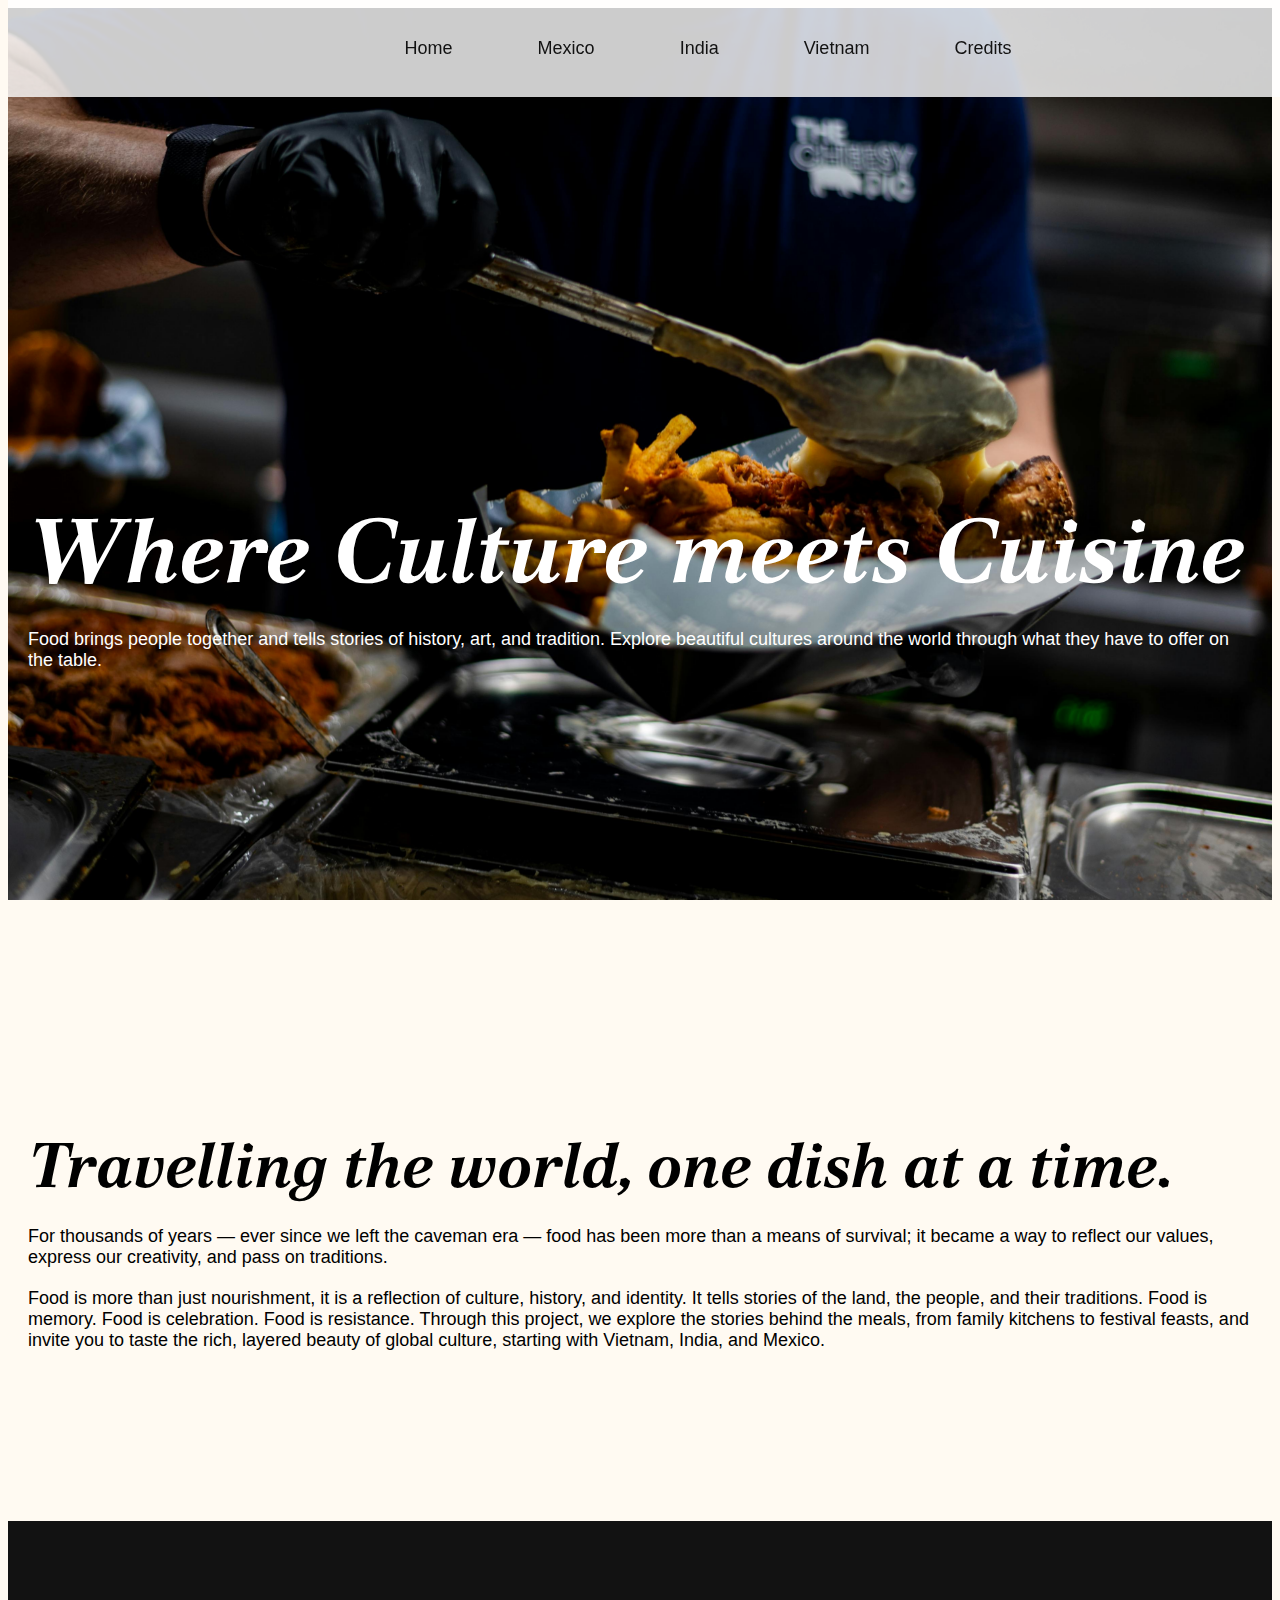
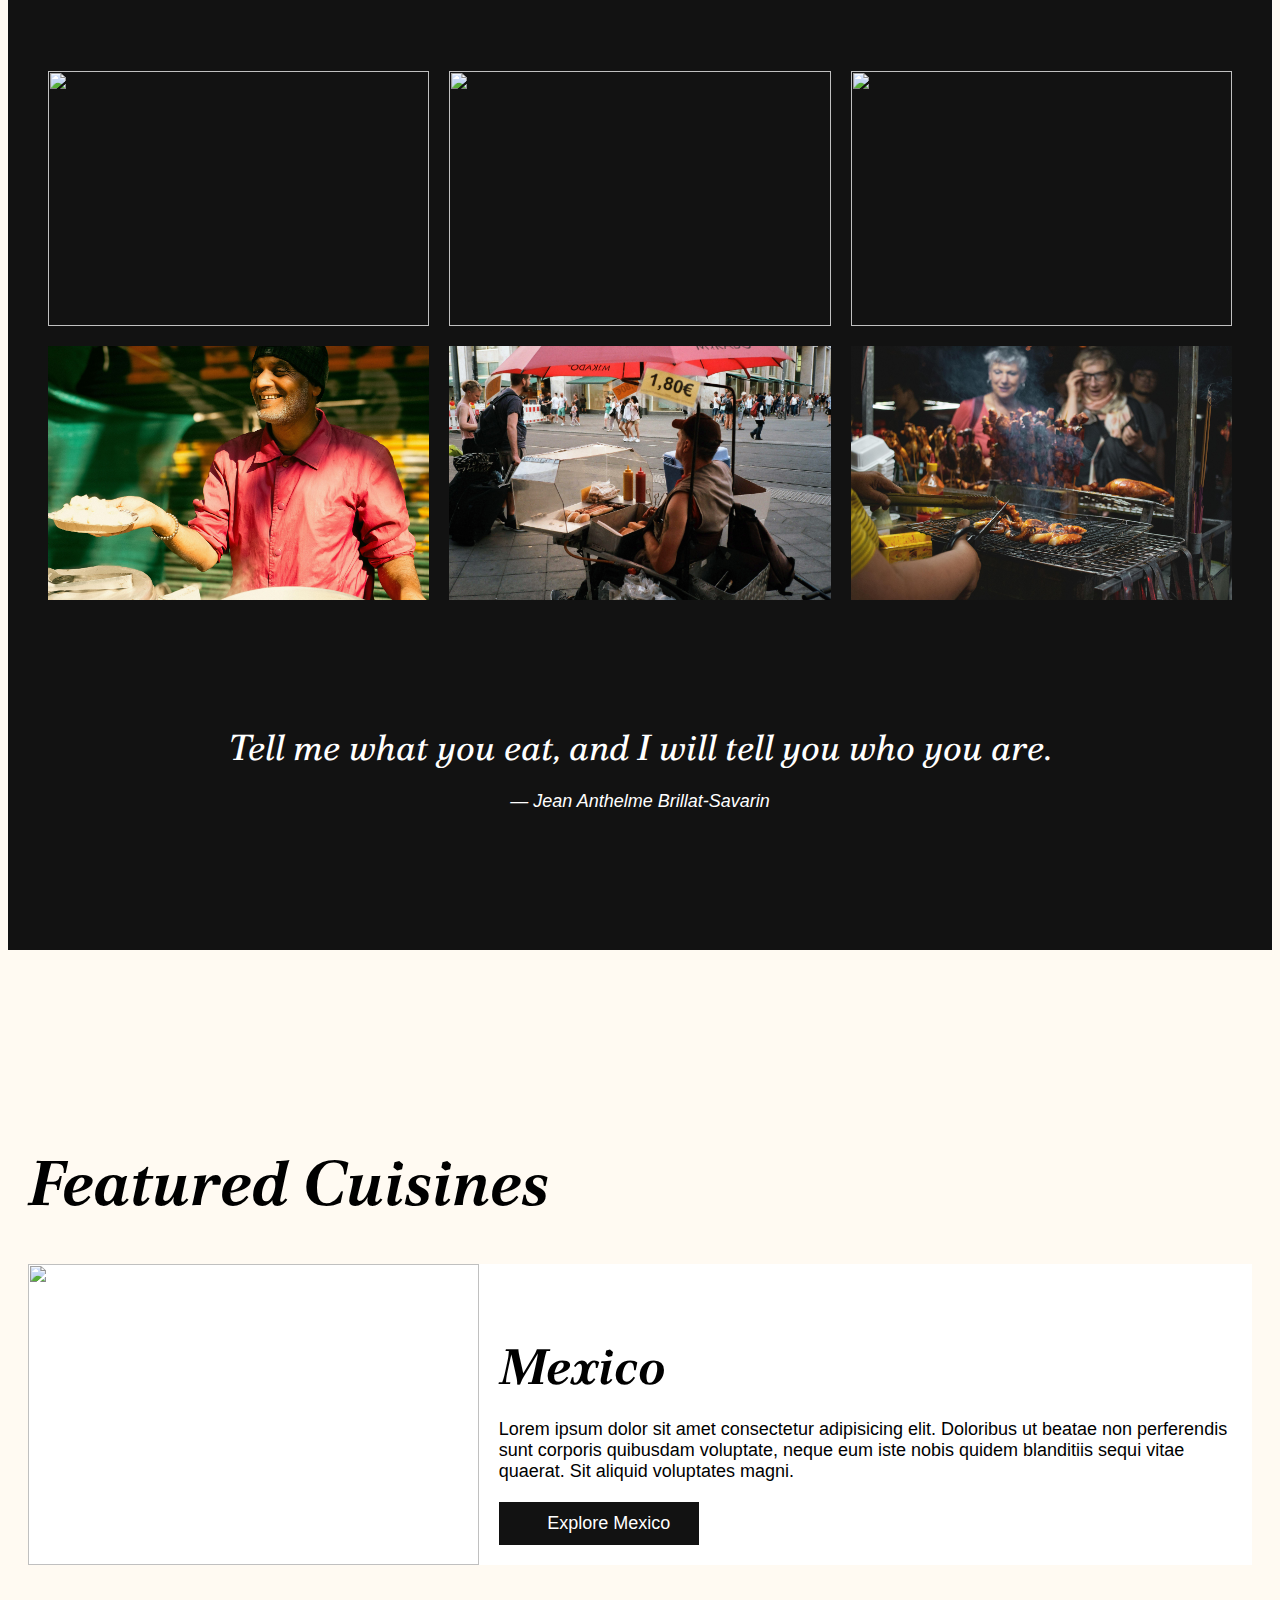
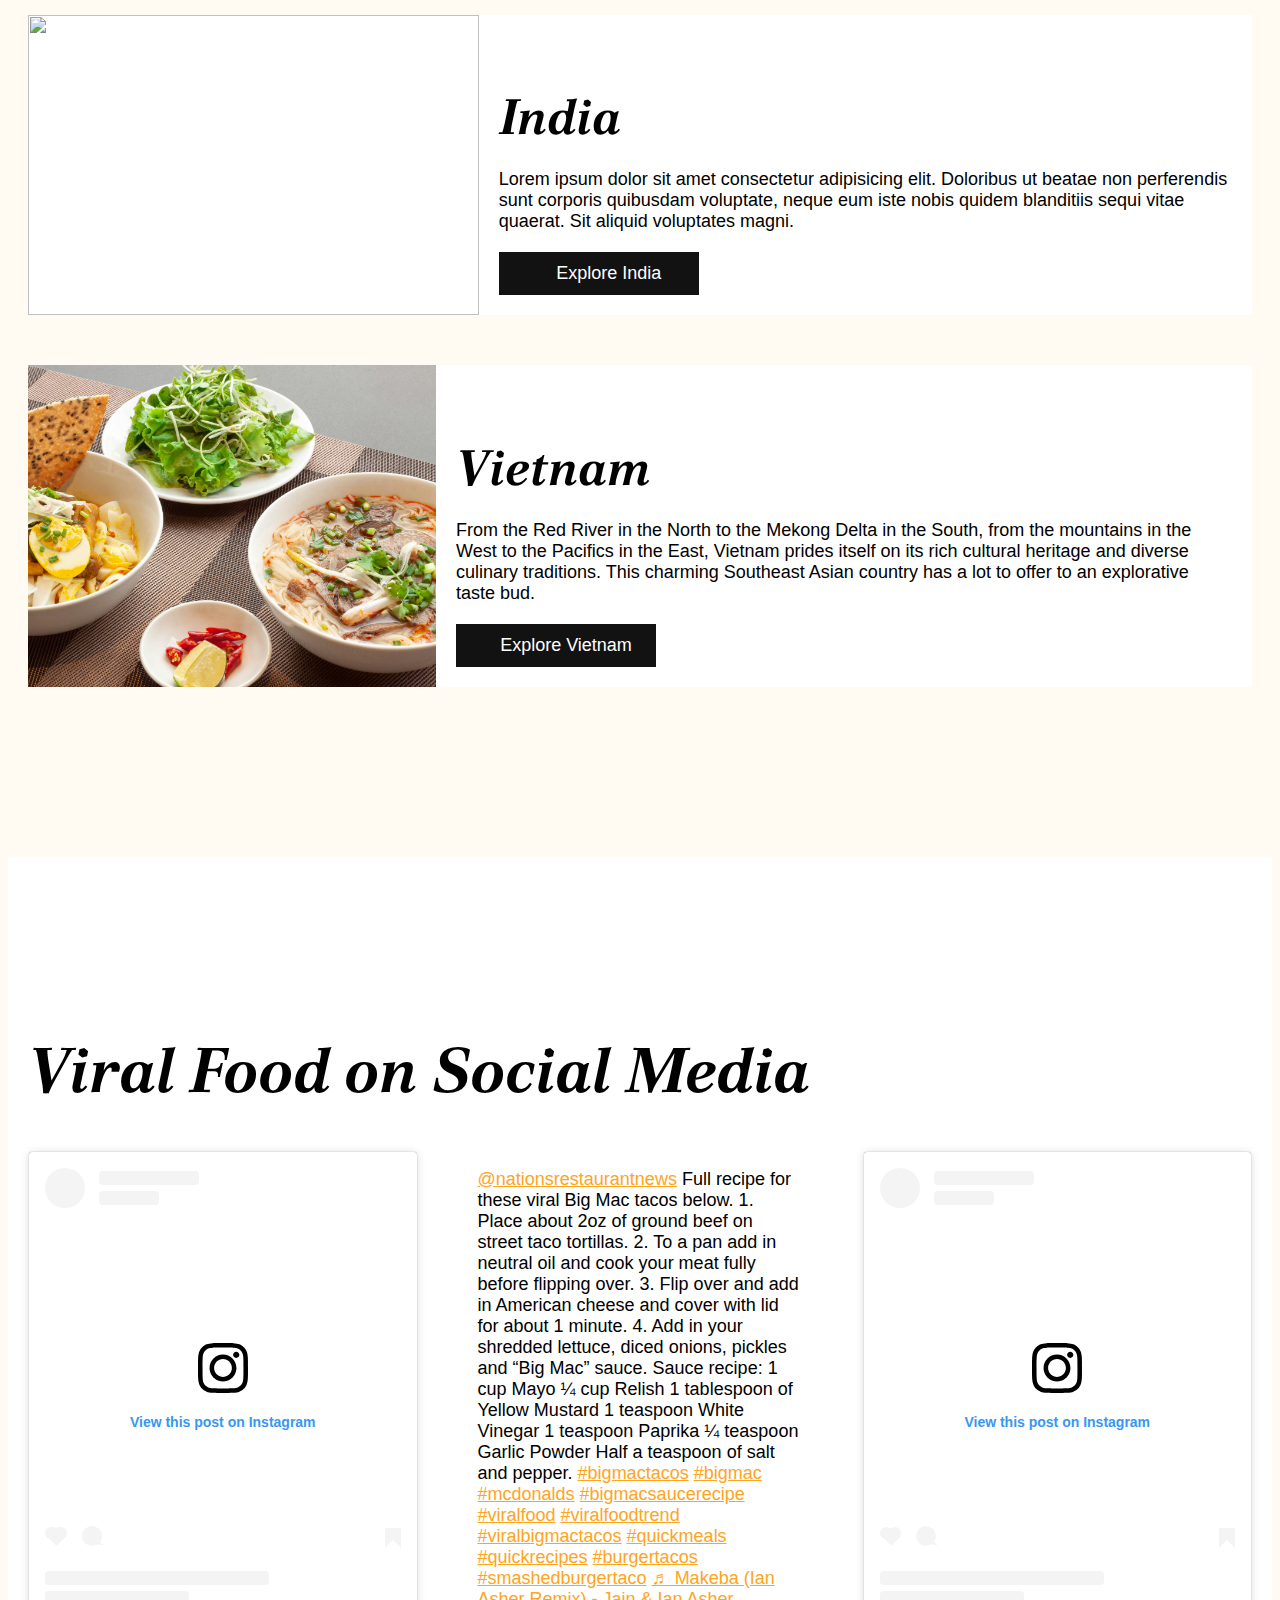
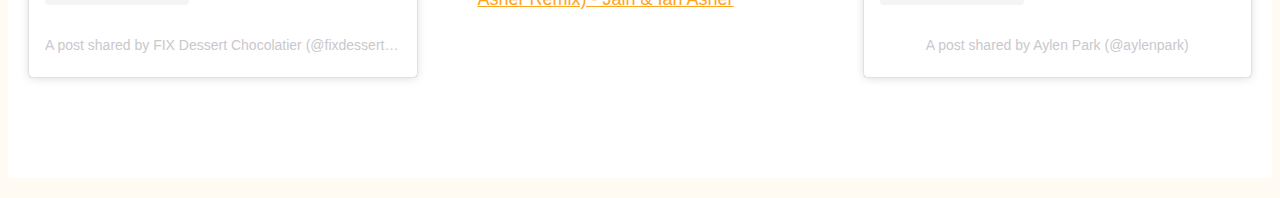
==== index.html @ 1fc1fc98 "Merge branch 'main' of https://github.com/akhoinguyen/IMD1005B-WCMC" ====
<!DOCTYPE html>
<html lang="en-ca">

<head>
    <meta charset="UTF-8">
    <meta name="viewport" content="width=device-width, initial-scale=1.0">

    <link rel="stylesheet" href="./css/reset.css">
    <link rel="stylesheet" href="./css/grid.css">
    <link rel="stylesheet" href="./css/main.css">
    <link rel="stylesheet" href="./css/index.css">

    <link rel="preconnect" href="https://fonts.googleapis.com">
    <link rel="preconnect" href="https://fonts.gstatic.com" crossorigin>
    <link href="https://fonts.googleapis.com/css2?family=Poltawski+Nowy:ital,wght@0,400..700;1,400..700&display=swap"
        rel="stylesheet">

    <link rel="icon" href="./images/favicon.png">
    <title>WCMC</title>
</head>

<body>
    <a href="#main-content" class="skip-link">Skip to Content</a>
    <header>
        <nav>
            <div class="nav-container max-width">
                <ul class="list-group-inline">
                    <li><a href="#">Home</a></li>
                    <li><a href="./articles/mexico.html">Mexico</a></li>
                    <li><a href="./articles/india.html">India</a></li>
                    <li><a href="./articles/vietnam.html">Vietnam</a></li>
                    <li><a href="./credits.html">Credits</a></li>
                    <!-- Make sure to go to ./articles folder first-->
                </ul>
            </div>
        </nav>

        <div class="hero-banner">
            <div class="hero-content max-width pad-lr-20 pad-tb-100 white">
                <h1>Where Culture meets Cuisine</h1>
                <p>Food brings people together and tells stories of history, art, and tradition. Explore beautiful
                    cultures around the world through what they have to offer on the table. </p>
            </div>
        </div>
    </header>

    <main id="main-content">
        <section class="max-width marg-b-50 pad-tb-100 pad-lr-20">
            <h2>Travelling the world, one dish at a time.</h2>
            <p>For thousands of years — ever since we left the caveman era — food has been more than a means of
                survival; it became a way to reflect our values, express our creativity, and pass on traditions.</p>
            <p>Food is more than just nourishment, it is a reflection of culture, history, and identity. It tells
                stories of the land, the people, and their traditions. Food is memory. Food is celebration. Food is
                resistance. Through this project, we explore the stories behind the meals, from family kitchens to
                festival feasts, and invite you to taste the rich, layered beauty of global culture, starting with
                Vietnam, India, and Mexico. </p>
        </section>

        <section class="bg-black white pad-tb-100 pad-lr-20">

            <div class="grid grid-3 grid-gap-20 pad-tb-50 max-width pad-lr-20">
                <img src="./images/home-intro-1.jpg" alt="">
                <img src="./images/home-intro-2.jpg" alt="">
                <img src="./images/home-intro-3.jpg" alt="">
                <img src="./images/home-intro-4.jpg" alt="">
                <img src="./images/home-intro-5.jpg" alt="">
                <img src="./images/home-intro-6.jpg" alt="">
            </div>
            <blockquote class="text-center pad-tb-20">
                <p class="serif italic">Tell me what you eat, and I will tell you who you are.</p>
                <cite>&mdash; Jean Anthelme Brillat-Savarin</cite>
            </blockquote>
        </section>

        <section class="pad-tb-100 pad-lr-20">
            <h2 class="max-width pad-tb-20">Featured Cuisines</h2>
            <!-- Grid within a grid - a big outer grid for card container and a smaller 2/3rd grid for the card content -->
            <div class="max-width grid"> <!-- Big grid -->

                <div class="bg-white marg-b-50 grid grid-content-center grid-1-2-3rd">
                    <!-- Smaller 2/3rd grid for image + text -->
                    <img src="./images/mexico/mexico-north.png" alt="">
                    <div class="pad-20">
                        <h3>Mexico</h3>
                        <p>Lorem ipsum dolor sit amet consectetur adipisicing elit. Doloribus ut beatae non perferendis
                            sunt corporis quibusdam voluptate, neque eum iste nobis quidem blanditiis sequi vitae
                            quaerat. Sit aliquid voluptates magni.</p>

                        <button><a href="./articles/mexico.html">Explore Mexico</a></button>
                    </div>
                </div>

                <div class="bg-white marg-b-50 grid grid-content-center grid-1-2-3rd">
                    <img src="./images/india-chilly.jpg" alt="">
                    <div class="pad-20">
                        <h3>India</h3>
                        <p>Lorem ipsum dolor sit amet consectetur adipisicing elit. Doloribus ut beatae non perferendis
                            sunt corporis quibusdam voluptate, neque eum iste nobis quidem blanditiis sequi vitae
                            quaerat. Sit aliquid voluptates magni.</p>

                        <button><a href="./articles/india.html">Explore India</a></button>
                    </div>
                </div>

                <div class="bg-white marg-b-50 grid grid-content-center grid-1-2-3rd">
                    <img src="./images/home-card-vn.jpg" alt="">
                    <div class="pad-20">
                        <h3>Vietnam</h3>
                        <p>From the Red River in the North to the Mekong Delta in the South, from the mountains in the
                            West to the Pacifics in the East, Vietnam prides itself on its rich cultural heritage and
                            diverse culinary traditions. This charming Southeast Asian country has a lot to offer to an
                            explorative taste bud. </p>

                        <button><a href="./articles/vietnam.html">Explore Vietnam</a></button>
                    </div>
                </div>

            </div>

        </section>

        <section class="img-gallery pad-tb-100 pad-lr-20 bg-white">
            <div class="max-width">
                <h2 class="pad-tb-20">Viral Food on Social Media</h2>
                <div class="grid grid-3 grid-gap-20">
                    <blockquote class="instagram-media"
                        data-instgrm-permalink="https://www.instagram.com/p/DHsjnf3Mq7b/?utm_source=ig_embed&amp;utm_campaign=loading"
                        data-instgrm-version="14"
                        style=" background:#FFF; border:0; border-radius:3px; box-shadow:0 0 1px 0 rgba(0,0,0,0.5),0 1px 10px 0 rgba(0,0,0,0.15); margin: 1px; max-width:540px; min-width:326px; padding:0; width:99.375%; width:-webkit-calc(100% - 2px); width:calc(100% - 2px);">
                        <div style="padding:16px;"> <a
                                href="https://www.instagram.com/p/DHsjnf3Mq7b/?utm_source=ig_embed&amp;utm_campaign=loading"
                                style=" background:#FFFFFF; line-height:0; padding:0 0; text-align:center; text-decoration:none; width:100%;"
                                target="_blank">
                                <div style=" display: flex; flex-direction: row; align-items: center;">
                                    <div
                                        style="background-color: #F4F4F4; border-radius: 50%; flex-grow: 0; height: 40px; margin-right: 14px; width: 40px;">
                                    </div>
                                    <div
                                        style="display: flex; flex-direction: column; flex-grow: 1; justify-content: center;">
                                        <div
                                            style=" background-color: #F4F4F4; border-radius: 4px; flex-grow: 0; height: 14px; margin-bottom: 6px; width: 100px;">
                                        </div>
                                        <div
                                            style=" background-color: #F4F4F4; border-radius: 4px; flex-grow: 0; height: 14px; width: 60px;">
                                        </div>
                                    </div>
                                </div>
                                <div style="padding: 19% 0;"></div>
                                <div style="display:block; height:50px; margin:0 auto 12px; width:50px;"><svg
                                        width="50px" height="50px" viewBox="0 0 60 60" version="1.1"
                                        xmlns="https://www.w3.org/2000/svg" xmlns:xlink="https://www.w3.org/1999/xlink">
                                        <g stroke="none" stroke-width="1" fill="none" fill-rule="evenodd">
                                            <g transform="translate(-511.000000, -20.000000)" fill="#000000">
                                                <g>
                                                    <path
                                                        d="M556.869,30.41 C554.814,30.41 553.148,32.076 553.148,34.131 C553.148,36.186 554.814,37.852 556.869,37.852 C558.924,37.852 560.59,36.186 560.59,34.131 C560.59,32.076 558.924,30.41 556.869,30.41 M541,60.657 C535.114,60.657 530.342,55.887 530.342,50 C530.342,44.114 535.114,39.342 541,39.342 C546.887,39.342 551.658,44.114 551.658,50 C551.658,55.887 546.887,60.657 541,60.657 M541,33.886 C532.1,33.886 524.886,41.1 524.886,50 C524.886,58.899 532.1,66.113 541,66.113 C549.9,66.113 557.115,58.899 557.115,50 C557.115,41.1 549.9,33.886 541,33.886 M565.378,62.101 C565.244,65.022 564.756,66.606 564.346,67.663 C563.803,69.06 563.154,70.057 562.106,71.106 C561.058,72.155 560.06,72.803 558.662,73.347 C557.607,73.757 556.021,74.244 553.102,74.378 C549.944,74.521 548.997,74.552 541,74.552 C533.003,74.552 532.056,74.521 528.898,74.378 C525.979,74.244 524.393,73.757 523.338,73.347 C521.94,72.803 520.942,72.155 519.894,71.106 C518.846,70.057 518.197,69.06 517.654,67.663 C517.244,66.606 516.755,65.022 516.623,62.101 C516.479,58.943 516.448,57.996 516.448,50 C516.448,42.003 516.479,41.056 516.623,37.899 C516.755,34.978 517.244,33.391 517.654,32.338 C518.197,30.938 518.846,29.942 519.894,28.894 C520.942,27.846 521.94,27.196 523.338,26.654 C524.393,26.244 525.979,25.756 528.898,25.623 C532.057,25.479 533.004,25.448 541,25.448 C548.997,25.448 549.943,25.479 553.102,25.623 C556.021,25.756 557.607,26.244 558.662,26.654 C560.06,27.196 561.058,27.846 562.106,28.894 C563.154,29.942 563.803,30.938 564.346,32.338 C564.756,33.391 565.244,34.978 565.378,37.899 C565.522,41.056 565.552,42.003 565.552,50 C565.552,57.996 565.522,58.943 565.378,62.101 M570.82,37.631 C570.674,34.438 570.167,32.258 569.425,30.349 C568.659,28.377 567.633,26.702 565.965,25.035 C564.297,23.368 562.623,22.342 560.652,21.575 C558.743,20.834 556.562,20.326 553.369,20.18 C550.169,20.033 549.148,20 541,20 C532.853,20 531.831,20.033 528.631,20.18 C525.438,20.326 523.257,20.834 521.349,21.575 C519.376,22.342 517.703,23.368 516.035,25.035 C514.368,26.702 513.342,28.377 512.574,30.349 C511.834,32.258 511.326,34.438 511.181,37.631 C511.035,40.831 511,41.851 511,50 C511,58.147 511.035,59.17 511.181,62.369 C511.326,65.562 511.834,67.743 512.574,69.651 C513.342,71.625 514.368,73.296 516.035,74.965 C517.703,76.634 519.376,77.658 521.349,78.425 C523.257,79.167 525.438,79.673 528.631,79.82 C531.831,79.965 532.853,80.001 541,80.001 C549.148,80.001 550.169,79.965 553.369,79.82 C556.562,79.673 558.743,79.167 560.652,78.425 C562.623,77.658 564.297,76.634 565.965,74.965 C567.633,73.296 568.659,71.625 569.425,69.651 C570.167,67.743 570.674,65.562 570.82,62.369 C570.966,59.17 571,58.147 571,50 C571,41.851 570.966,40.831 570.82,37.631">
                                                    </path>
                                                </g>
                                            </g>
                                        </g>
                                    </svg></div>
                                <div style="padding-top: 8px;">
                                    <div
                                        style=" color:#3897f0; font-family:Arial,sans-serif; font-size:14px; font-style:normal; font-weight:550; line-height:18px;">
                                        View this post on Instagram</div>
                                </div>
                                <div style="padding: 12.5% 0;"></div>
                                <div
                                    style="display: flex; flex-direction: row; margin-bottom: 14px; align-items: center;">
                                    <div>
                                        <div
                                            style="background-color: #F4F4F4; border-radius: 50%; height: 12.5px; width: 12.5px; transform: translateX(0px) translateY(7px);">
                                        </div>
                                        <div
                                            style="background-color: #F4F4F4; height: 12.5px; transform: rotate(-45deg) translateX(3px) translateY(1px); width: 12.5px; flex-grow: 0; margin-right: 14px; margin-left: 2px;">
                                        </div>
                                        <div
                                            style="background-color: #F4F4F4; border-radius: 50%; height: 12.5px; width: 12.5px; transform: translateX(9px) translateY(-18px);">
                                        </div>
                                    </div>
                                    <div style="margin-left: 8px;">
                                        <div
                                            style=" background-color: #F4F4F4; border-radius: 50%; flex-grow: 0; height: 20px; width: 20px;">
                                        </div>
                                        <div
                                            style=" width: 0; height: 0; border-top: 2px solid transparent; border-left: 6px solid #f4f4f4; border-bottom: 2px solid transparent; transform: translateX(16px) translateY(-4px) rotate(30deg)">
                                        </div>
                                    </div>
                                    <div style="margin-left: auto;">
                                        <div
                                            style=" width: 0px; border-top: 8px solid #F4F4F4; border-right: 8px solid transparent; transform: translateY(16px);">
                                        </div>
                                        <div
                                            style=" background-color: #F4F4F4; flex-grow: 0; height: 12px; width: 16px; transform: translateY(-4px);">
                                        </div>
                                        <div
                                            style=" width: 0; height: 0; border-top: 8px solid #F4F4F4; border-left: 8px solid transparent; transform: translateY(-4px) translateX(8px);">
                                        </div>
                                    </div>
                                </div>
                                <div
                                    style="display: flex; flex-direction: column; flex-grow: 1; justify-content: center; margin-bottom: 24px;">
                                    <div
                                        style=" background-color: #F4F4F4; border-radius: 4px; flex-grow: 0; height: 14px; margin-bottom: 6px; width: 224px;">
                                    </div>
                                    <div
                                        style=" background-color: #F4F4F4; border-radius: 4px; flex-grow: 0; height: 14px; width: 144px;">
                                    </div>
                                </div>
                            </a>
                            <p
                                style=" color:#c9c8cd; font-family:Arial,sans-serif; font-size:14px; line-height:17px; margin-bottom:0; margin-top:8px; overflow:hidden; padding:8px 0 7px; text-align:center; text-overflow:ellipsis; white-space:nowrap;">
                                <a href="https://www.instagram.com/p/DHsjnf3Mq7b/?utm_source=ig_embed&amp;utm_campaign=loading"
                                    style=" color:#c9c8cd; font-family:Arial,sans-serif; font-size:14px; font-style:normal; font-weight:normal; line-height:17px; text-decoration:none;"
                                    target="_blank">A post shared by FIX Dessert Chocolatier
                                    (@fixdessertchocolatier)</a>
                            </p>
                        </div>
                    </blockquote>

                    <blockquote class="tiktok-embed"
                        cite="https://www.tiktok.com/@nationsrestaurantnews/video/7244947782476369195"
                        data-video-id="7244947782476369195" style="max-width: 605px;min-width: 325px;">
                        <section> <a target="_blank" title="@nationsrestaurantnews"
                                href="https://www.tiktok.com/@nationsrestaurantnews?refer=embed">@nationsrestaurantnews</a>
                            Full recipe for these viral Big Mac tacos below. 1. Place about 2oz of ground beef on street
                            taco tortillas. 2. To a pan add in neutral oil and cook your meat fully before flipping
                            over. 3.
                            Flip over and add in American cheese and cover with lid for about 1 minute. 4. Add in your
                            shredded lettuce, diced onions, pickles and “Big Mac” sauce. Sauce recipe: 1 cup Mayo ¼ cup
                            Relish 1 tablespoon of Yellow Mustard 1 teaspoon White Vinegar 1 teaspoon Paprika ¼ teaspoon
                            Garlic Powder Half a teaspoon of salt and pepper. <a title="bigmactacos" target="_blank"
                                href="https://www.tiktok.com/tag/bigmactacos?refer=embed">#bigmactacos</a> <a
                                title="bigmac" target="_blank"
                                href="https://www.tiktok.com/tag/bigmac?refer=embed">#bigmac</a> <a title="mcdonalds"
                                target="_blank" href="https://www.tiktok.com/tag/mcdonalds?refer=embed">#mcdonalds</a>
                            <a title="bigmacsaucerecipe" target="_blank"
                                href="https://www.tiktok.com/tag/bigmacsaucerecipe?refer=embed">#bigmacsaucerecipe</a>
                            <a title="viralfood" target="_blank"
                                href="https://www.tiktok.com/tag/viralfood?refer=embed">#viralfood</a> <a
                                title="viralfoodtrend" target="_blank"
                                href="https://www.tiktok.com/tag/viralfoodtrend?refer=embed">#viralfoodtrend</a> <a
                                title="viralbigmactacos" target="_blank"
                                href="https://www.tiktok.com/tag/viralbigmactacos?refer=embed">#viralbigmactacos</a> <a
                                title="quickmeals" target="_blank"
                                href="https://www.tiktok.com/tag/quickmeals?refer=embed">#quickmeals</a> <a
                                title="quickrecipes" target="_blank"
                                href="https://www.tiktok.com/tag/quickrecipes?refer=embed">#quickrecipes</a> <a
                                title="burgertacos" target="_blank"
                                href="https://www.tiktok.com/tag/burgertacos?refer=embed">#burgertacos</a> <a
                                title="smashedburgertaco" target="_blank"
                                href="https://www.tiktok.com/tag/smashedburgertaco?refer=embed">#smashedburgertaco</a>
                            <a target="_blank" title="♬ Makeba (Ian Asher Remix) - Jain &#38; Ian Asher"
                                href="https://www.tiktok.com/music/Makeba-Ian-Asher-Remix-7239570181402626862?refer=embed">♬
                                Makeba (Ian Asher Remix) - Jain &#38; Ian Asher</a> </section>
                    </blockquote>

                    <blockquote class="instagram-media"
                        data-instgrm-permalink="https://www.instagram.com/reel/Cx3x0hmSn3u/?utm_source=ig_embed&amp;utm_campaign=loading"
                        data-instgrm-version="14"
                        style=" background:#FFF; border:0; border-radius:3px; box-shadow:0 0 1px 0 rgba(0,0,0,0.5),0 1px 10px 0 rgba(0,0,0,0.15); margin: 1px; max-width:540px; min-width:326px; padding:0; width:99.375%; width:-webkit-calc(100% - 2px); width:calc(100% - 2px);">
                        <div style="padding:16px;"> <a
                                href="https://www.instagram.com/reel/Cx3x0hmSn3u/?utm_source=ig_embed&amp;utm_campaign=loading"
                                style=" background:#FFFFFF; line-height:0; padding:0 0; text-align:center; text-decoration:none; width:100%;"
                                target="_blank">
                                <div style=" display: flex; flex-direction: row; align-items: center;">
                                    <div
                                        style="background-color: #F4F4F4; border-radius: 50%; flex-grow: 0; height: 40px; margin-right: 14px; width: 40px;">
                                    </div>
                                    <div
                                        style="display: flex; flex-direction: column; flex-grow: 1; justify-content: center;">
                                        <div
                                            style=" background-color: #F4F4F4; border-radius: 4px; flex-grow: 0; height: 14px; margin-bottom: 6px; width: 100px;">
                                        </div>
                                        <div
                                            style=" background-color: #F4F4F4; border-radius: 4px; flex-grow: 0; height: 14px; width: 60px;">
                                        </div>
                                    </div>
                                </div>
                                <div style="padding: 19% 0;"></div>
                                <div style="display:block; height:50px; margin:0 auto 12px; width:50px;"><svg
                                        width="50px" height="50px" viewBox="0 0 60 60" version="1.1"
                                        xmlns="https://www.w3.org/2000/svg" xmlns:xlink="https://www.w3.org/1999/xlink">
                                        <g stroke="none" stroke-width="1" fill="none" fill-rule="evenodd">
                                            <g transform="translate(-511.000000, -20.000000)" fill="#000000">
                                                <g>
                                                    <path
                                                        d="M556.869,30.41 C554.814,30.41 553.148,32.076 553.148,34.131 C553.148,36.186 554.814,37.852 556.869,37.852 C558.924,37.852 560.59,36.186 560.59,34.131 C560.59,32.076 558.924,30.41 556.869,30.41 M541,60.657 C535.114,60.657 530.342,55.887 530.342,50 C530.342,44.114 535.114,39.342 541,39.342 C546.887,39.342 551.658,44.114 551.658,50 C551.658,55.887 546.887,60.657 541,60.657 M541,33.886 C532.1,33.886 524.886,41.1 524.886,50 C524.886,58.899 532.1,66.113 541,66.113 C549.9,66.113 557.115,58.899 557.115,50 C557.115,41.1 549.9,33.886 541,33.886 M565.378,62.101 C565.244,65.022 564.756,66.606 564.346,67.663 C563.803,69.06 563.154,70.057 562.106,71.106 C561.058,72.155 560.06,72.803 558.662,73.347 C557.607,73.757 556.021,74.244 553.102,74.378 C549.944,74.521 548.997,74.552 541,74.552 C533.003,74.552 532.056,74.521 528.898,74.378 C525.979,74.244 524.393,73.757 523.338,73.347 C521.94,72.803 520.942,72.155 519.894,71.106 C518.846,70.057 518.197,69.06 517.654,67.663 C517.244,66.606 516.755,65.022 516.623,62.101 C516.479,58.943 516.448,57.996 516.448,50 C516.448,42.003 516.479,41.056 516.623,37.899 C516.755,34.978 517.244,33.391 517.654,32.338 C518.197,30.938 518.846,29.942 519.894,28.894 C520.942,27.846 521.94,27.196 523.338,26.654 C524.393,26.244 525.979,25.756 528.898,25.623 C532.057,25.479 533.004,25.448 541,25.448 C548.997,25.448 549.943,25.479 553.102,25.623 C556.021,25.756 557.607,26.244 558.662,26.654 C560.06,27.196 561.058,27.846 562.106,28.894 C563.154,29.942 563.803,30.938 564.346,32.338 C564.756,33.391 565.244,34.978 565.378,37.899 C565.522,41.056 565.552,42.003 565.552,50 C565.552,57.996 565.522,58.943 565.378,62.101 M570.82,37.631 C570.674,34.438 570.167,32.258 569.425,30.349 C568.659,28.377 567.633,26.702 565.965,25.035 C564.297,23.368 562.623,22.342 560.652,21.575 C558.743,20.834 556.562,20.326 553.369,20.18 C550.169,20.033 549.148,20 541,20 C532.853,20 531.831,20.033 528.631,20.18 C525.438,20.326 523.257,20.834 521.349,21.575 C519.376,22.342 517.703,23.368 516.035,25.035 C514.368,26.702 513.342,28.377 512.574,30.349 C511.834,32.258 511.326,34.438 511.181,37.631 C511.035,40.831 511,41.851 511,50 C511,58.147 511.035,59.17 511.181,62.369 C511.326,65.562 511.834,67.743 512.574,69.651 C513.342,71.625 514.368,73.296 516.035,74.965 C517.703,76.634 519.376,77.658 521.349,78.425 C523.257,79.167 525.438,79.673 528.631,79.82 C531.831,79.965 532.853,80.001 541,80.001 C549.148,80.001 550.169,79.965 553.369,79.82 C556.562,79.673 558.743,79.167 560.652,78.425 C562.623,77.658 564.297,76.634 565.965,74.965 C567.633,73.296 568.659,71.625 569.425,69.651 C570.167,67.743 570.674,65.562 570.82,62.369 C570.966,59.17 571,58.147 571,50 C571,41.851 570.966,40.831 570.82,37.631">
                                                    </path>
                                                </g>
                                            </g>
                                        </g>
                                    </svg></div>
                                <div style="padding-top: 8px;">
                                    <div
                                        style=" color:#3897f0; font-family:Arial,sans-serif; font-size:14px; font-style:normal; font-weight:550; line-height:18px;">
                                        View this post on Instagram</div>
                                </div>
                                <div style="padding: 12.5% 0;"></div>
                                <div
                                    style="display: flex; flex-direction: row; margin-bottom: 14px; align-items: center;">
                                    <div>
                                        <div
                                            style="background-color: #F4F4F4; border-radius: 50%; height: 12.5px; width: 12.5px; transform: translateX(0px) translateY(7px);">
                                        </div>
                                        <div
                                            style="background-color: #F4F4F4; height: 12.5px; transform: rotate(-45deg) translateX(3px) translateY(1px); width: 12.5px; flex-grow: 0; margin-right: 14px; margin-left: 2px;">
                                        </div>
                                        <div
                                            style="background-color: #F4F4F4; border-radius: 50%; height: 12.5px; width: 12.5px; transform: translateX(9px) translateY(-18px);">
                                        </div>
                                    </div>
                                    <div style="margin-left: 8px;">
                                        <div
                                            style=" background-color: #F4F4F4; border-radius: 50%; flex-grow: 0; height: 20px; width: 20px;">
                                        </div>
                                        <div
                                            style=" width: 0; height: 0; border-top: 2px solid transparent; border-left: 6px solid #f4f4f4; border-bottom: 2px solid transparent; transform: translateX(16px) translateY(-4px) rotate(30deg)">
                                        </div>
                                    </div>
                                    <div style="margin-left: auto;">
                                        <div
                                            style=" width: 0px; border-top: 8px solid #F4F4F4; border-right: 8px solid transparent; transform: translateY(16px);">
                                        </div>
                                        <div
                                            style=" background-color: #F4F4F4; flex-grow: 0; height: 12px; width: 16px; transform: translateY(-4px);">
                                        </div>
                                        <div
                                            style=" width: 0; height: 0; border-top: 8px solid #F4F4F4; border-left: 8px solid transparent; transform: translateY(-4px) translateX(8px);">
                                        </div>
                                    </div>
                                </div>
                                <div
                                    style="display: flex; flex-direction: column; flex-grow: 1; justify-content: center; margin-bottom: 24px;">
                                    <div
                                        style=" background-color: #F4F4F4; border-radius: 4px; flex-grow: 0; height: 14px; margin-bottom: 6px; width: 224px;">
                                    </div>
                                    <div
                                        style=" background-color: #F4F4F4; border-radius: 4px; flex-grow: 0; height: 14px; width: 144px;">
                                    </div>
                                </div>
                            </a>
                            <p
                                style=" color:#c9c8cd; font-family:Arial,sans-serif; font-size:14px; line-height:17px; margin-bottom:0; margin-top:8px; overflow:hidden; padding:8px 0 7px; text-align:center; text-overflow:ellipsis; white-space:nowrap;">
                                <a href="https://www.instagram.com/reel/Cx3x0hmSn3u/?utm_source=ig_embed&amp;utm_campaign=loading"
                                    style=" color:#c9c8cd; font-family:Arial,sans-serif; font-size:14px; font-style:normal; font-weight:normal; line-height:17px; text-decoration:none;"
                                    target="_blank">A post shared by Aylen Park (@aylenpark)</a>
                            </p>
                        </div>
                    </blockquote>
                </div>
            </div>
        </section>



    </main>

    <footer>

    </footer>

    <script async src="//www.instagram.com/embed.js"></script>
    <script async src="https://www.tiktok.com/embed.js"></script>
</body>

</html>
---- css/grid.css ----
.flex {
    display: flex;
    flex-direction: column;
    flex-wrap: wrap;
}

.flex-row {
    flex-direction: row;
}

.flex-reverse {
    flex-direction: column-reverse;
}

.flex-a-i-center {
    align-items: center;
}

.flex-a-s-center {
    align-self: center;
}

/* .gap-20 {
    gap: 20px;
} */

.flex-item-r-25 {
    flex: 0 0 50%;
    padding: 10px;
}

.flex-item-img img {
    position: relative;
    min-width: 135%;
    left: -20%;
    top: -10%;
}

.flex-item-33,
.flex-item-50,
.flex-item-67,
.flex-item-100 {
    flex: 100%;
}



.grid {
    display: grid;
}

.grid-1-2-3rd, .grid-2, .grid-3, .grid-4 {
    grid-template-columns: 1fr;
}

.grid-gap-20 {
    gap: 20px;
}

.grid-content-center {
    justify-content: center;
    align-items: center;
}

@media only screen and (min-width: 768px) {
    .flex {
        flex-direction: row;
        flex-wrap: wrap;
    }

    .flex-item-r-25 {
        flex: 25%;
    }

    .flex-item-50, .flex-item-33 , .flex-item-67 {
        flex: 0 0 50%;
    }

    .grid-1-2-3rd {
        grid-template-columns: 1fr 2fr;
    }

    .grid-2, .grid-4 {
        grid-template-columns: repeat(2, 1fr);
    }

    .grid-3 {
        grid-template-columns: repeat(3, 1fr);
    }

}

@media only screen and (min-width: 1024px) {

    .flex-item-33 {
        flex: 0 0 33.3%;
    }

    .flex-item-67 {
        flex: 0 0 66.7%;
    }

    .grid-4 {
        grid-template-columns: repeat(4, 1fr);
    }

}
---- css/main.css ----
* {
    font-family: "Noto Sans", sans-serif;
    line-height: auto;
    scroll-behavior: smooth;
    --black: #121212;
    --white: #fff;
    --light-grey: #d6d6d6;
    --accent: #ffa41d;
    --light-accent: #fffaf2;
    font-size: 18px;
}

body {
    min-height: 100vh;
    background-color: var(--light-accent);
    cursor: url("../images/pizza-slice.png"), auto;
}

h1, h2, h3, h4, h5, h6, p {
    margin-bottom: 20px;
}

h1, h2, h3, h4, h5, h6 {
    font-family: "Poltawski Nowy", serif;
    font-weight: 700;
    font-style: italic;
}

h1 {font-size: 5rem;}
h2 {font-size: 3.5rem;}
h3, h4 {font-size: 2.75rem;}
h5 {font-size: 2rem;}
h6 {font-size: 1.5rem;}

a {
    color: var(--accent);
}

section {
    margin-bottom: 20px;
}

table {
    width: 100%;
    border-spacing: 0;
    text-align: left;
    border-collapse: collapse;
}

th,
td {
    border: 1px solid var(--black);
    padding: 10px;
}

.table-content-center thead,
.table-content-center tbody td {
    text-align: center;
}

.skip-link {
    position: absolute;
    top: -100px;
    left: 0;
    padding: 20px;
    z-index: 2000000;
    font-size: 1.25rem;
    background-color: var(--white);
}

.skip-link:focus {
    top: 0;
}

img {
    display: inline-block;
    width: 100%;
}

picture {
    width: 100%;
}

picture img {
    width: 100%;
    height: 100%;
    object-fit: cover;
}

button {
    background-color: var(--black);
    border: none;
}

button:hover {
    background-color: var(--accent);
}

button a {
    color: var(--white);
    display: inline-block;
    text-decoration: none;
    width: 100%;
    padding: 10px;
}



/* --------------------------- REUSABLES --------------------------------- */

.block {
    display: block;
}

.max-width {
    max-width: 1440px;
    margin-left: auto;
    margin-right: auto;
}

.max-width-narrow {
    max-width: 800px;
    margin-left: auto;
    margin-right: auto;
}

.overflow-hidden {
    overflow: hidden;
}

.vertical-align {
    margin-top: auto;  
    margin-bottom: auto;
}

.relative {
    position: relative;
}

.obj-f-cover {
    width: 100%;
    height: 100%;
    object-fit: cover;
}



.bg-black {
    background-color: var(--black);
}

.bg-white {
    background-color: var(--white);
}

.bg-accent {
    background-color: var(--accent);
}

.white {
    color: var(--white);
}

.serif {
    font-family: "Poltawski Nowy", serif;
}

.bold {
    font-weight: bold;
}

.italic {
    font-style: italic;
}

.center-text, .text-center {
    text-align: center;
}


/* -------------------------MARGINS PADDING ---------------------- */

.marg-b-20, .marg-b-50 {
    margin-bottom: 20px;
}

.marg-b-0 {
    margin-bottom: 0;
}

.pad-20 {
    padding: 20px;
}

.pad-lr-20 {
    padding-left: 20px;
    padding-right: 20px;
}

.pad-tb-20 {
    padding-top: 20px;
    padding-bottom: 20px;
}

.pad-tb-50 {
    padding-top: 50px;
    padding-bottom: 50px;
}

.pad-tb-100 {
    padding-top: 20px;
    padding-bottom: 20px;
}


/* -------------------------------- HEADER STYLES ---------------------------- */

nav {
    position: fixed;
    top: 0;
    width: 100%;
    z-index: 10000;
    background-color: rgba(255, 255, 255, .8);
    padding: 0 20px;
}

.nav-container {
    width: 100%;
    display: flex;
    flex-direction: column;
    justify-content: space-between;
    align-items: center;
    margin-left: auto;
    margin-right: auto;
    text-align: center;
}

.nav-container ul {
    width: 100%;
    padding: 0;
}

.nav-container li {
    display: inline-block;
    width: 100%;
}

.nav-container li:hover {
    background-color: var(--black);
}

nav p,
nav a {
    color: var(--black);
    display: inline-block;
    width: 100%;
    text-decoration: none;
}

nav a {
    padding: 20px 40px;
}

.nav-container li:hover a {
    color: var(--white) !important;
}

nav .tagline {
    font-size: 1.25rem;
    font-family: "Orbitron", sans-serif;
    font-weight: 800;
    padding: 20px;
    margin-bottom: 0;
}

.nav-current {
    background-color: var(--black);
}

.nav-current a {
    color: var(--black);
}

.nav-current:hover, .nav-current a:hover {
    pointer-events: none;
}

.hero-banner {
    padding-top: 256px;
    background: center / cover fixed;
    min-height: 60vh;
}

.hero-content {
    padding-top: 20vh;
}

.img-gallery img {
    width: 100%;
    height: 100%;
    object-fit: cover;
    aspect-ratio: 1 / 1;
}

@media only screen and (max-width: 768px) {
    .img-gallery .grid {
        grid-template-columns: 1fr 1fr;
    }
    
    .img-gallery .grid-except {
        grid-template-columns: 1fr;
    }
}

@media only screen and (min-width: 768px) {
    
    .marg-b-50 {
        margin-bottom: 50px;
    }

    .pad-tb-100 {
        padding-top: 100px;
        padding-bottom: 100px;
    }

    nav {
        position: fixed;
    }

    .nav-container {
        flex-direction: row;
    }

    .nav-container ul {
        width: 100%;
        text-align: center;
    }

    .nav-container li {
        width: max-content;
    }

    .hero-banner {
        padding-top: 64px;
    }
}
---- css/index.css ----
.hero-banner {
    background-image: url("../images/home-hero.jpg");
    height: 100vh;
}

.hero-content {
    padding-top: 10vh;
}

img {
    aspect-ratio: 3 / 2;
    height: 100%;
    object-fit: cover;
}

button {
    min-width: 200px;
}

blockquote p {
    font-size: 2rem;
}

@media only screen and (min-width: 768px) {
    .hero-content {
        padding-top: 40vh;
    }
}
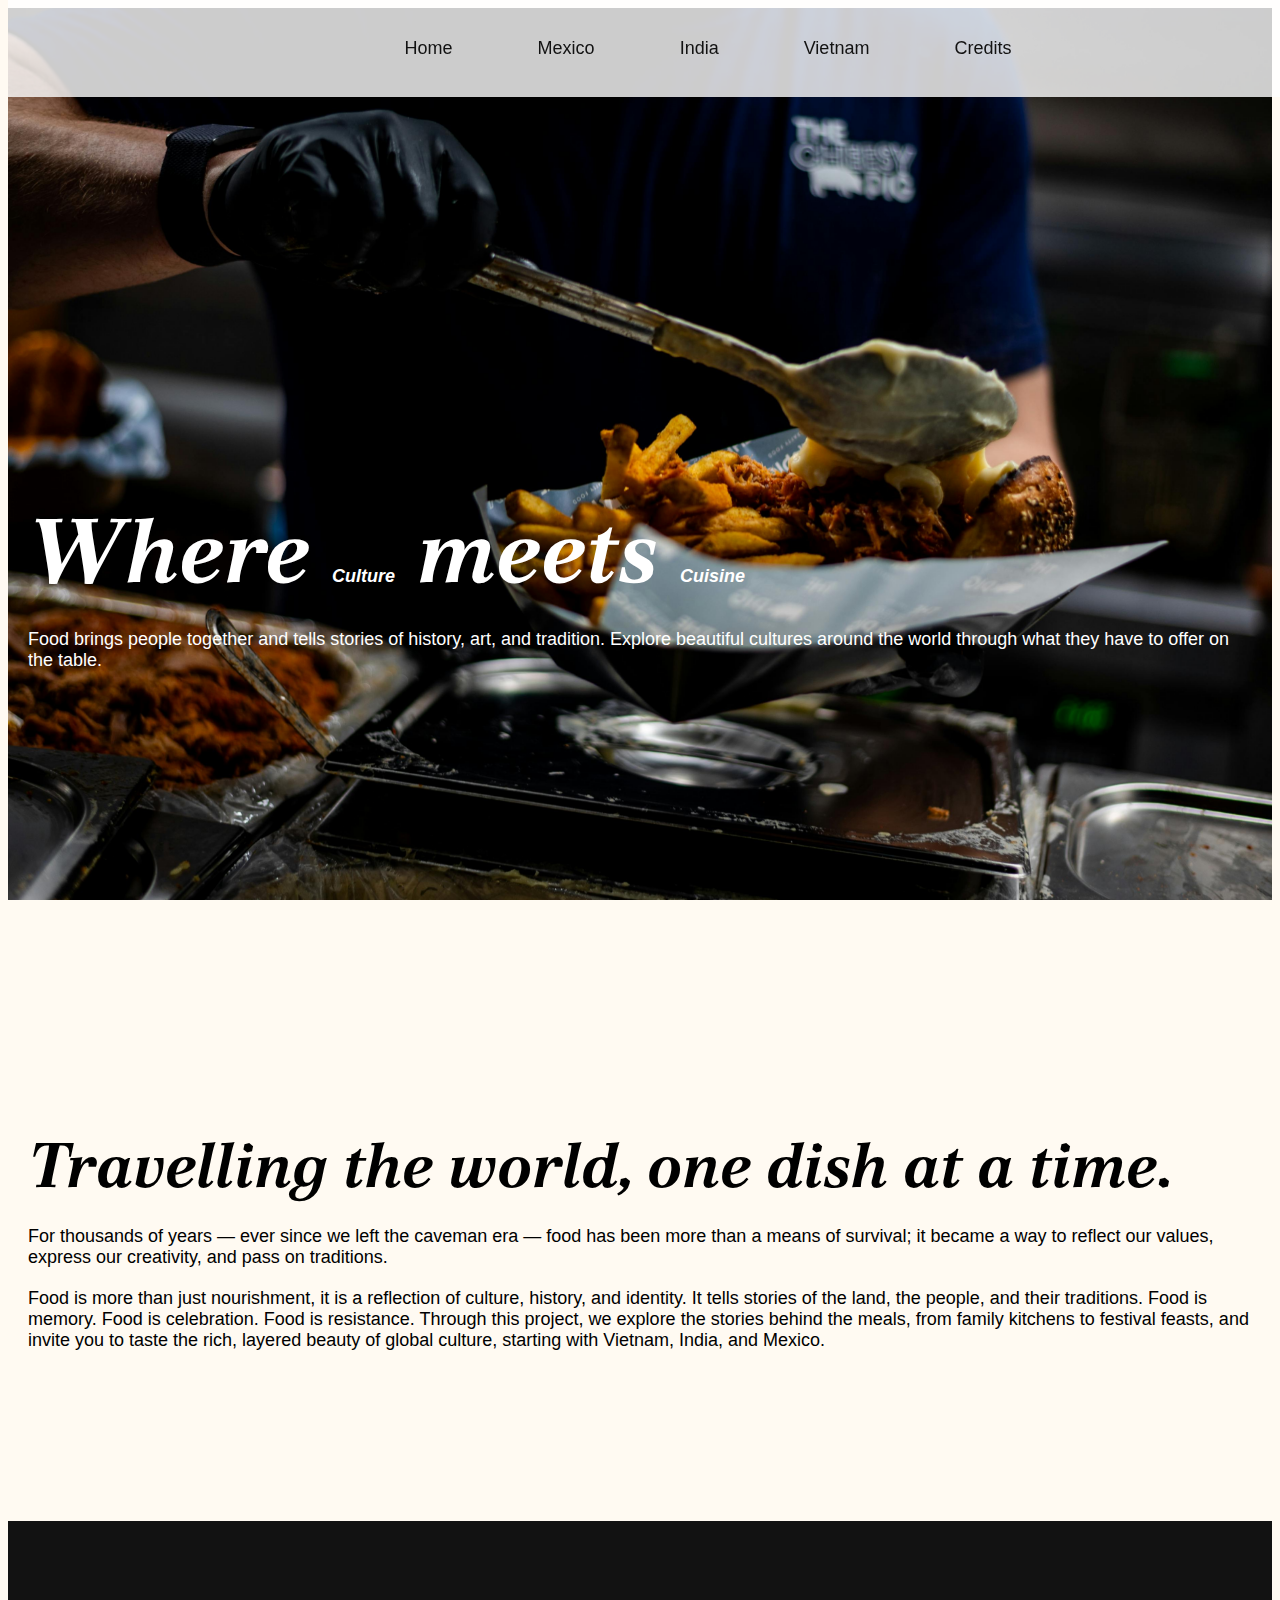
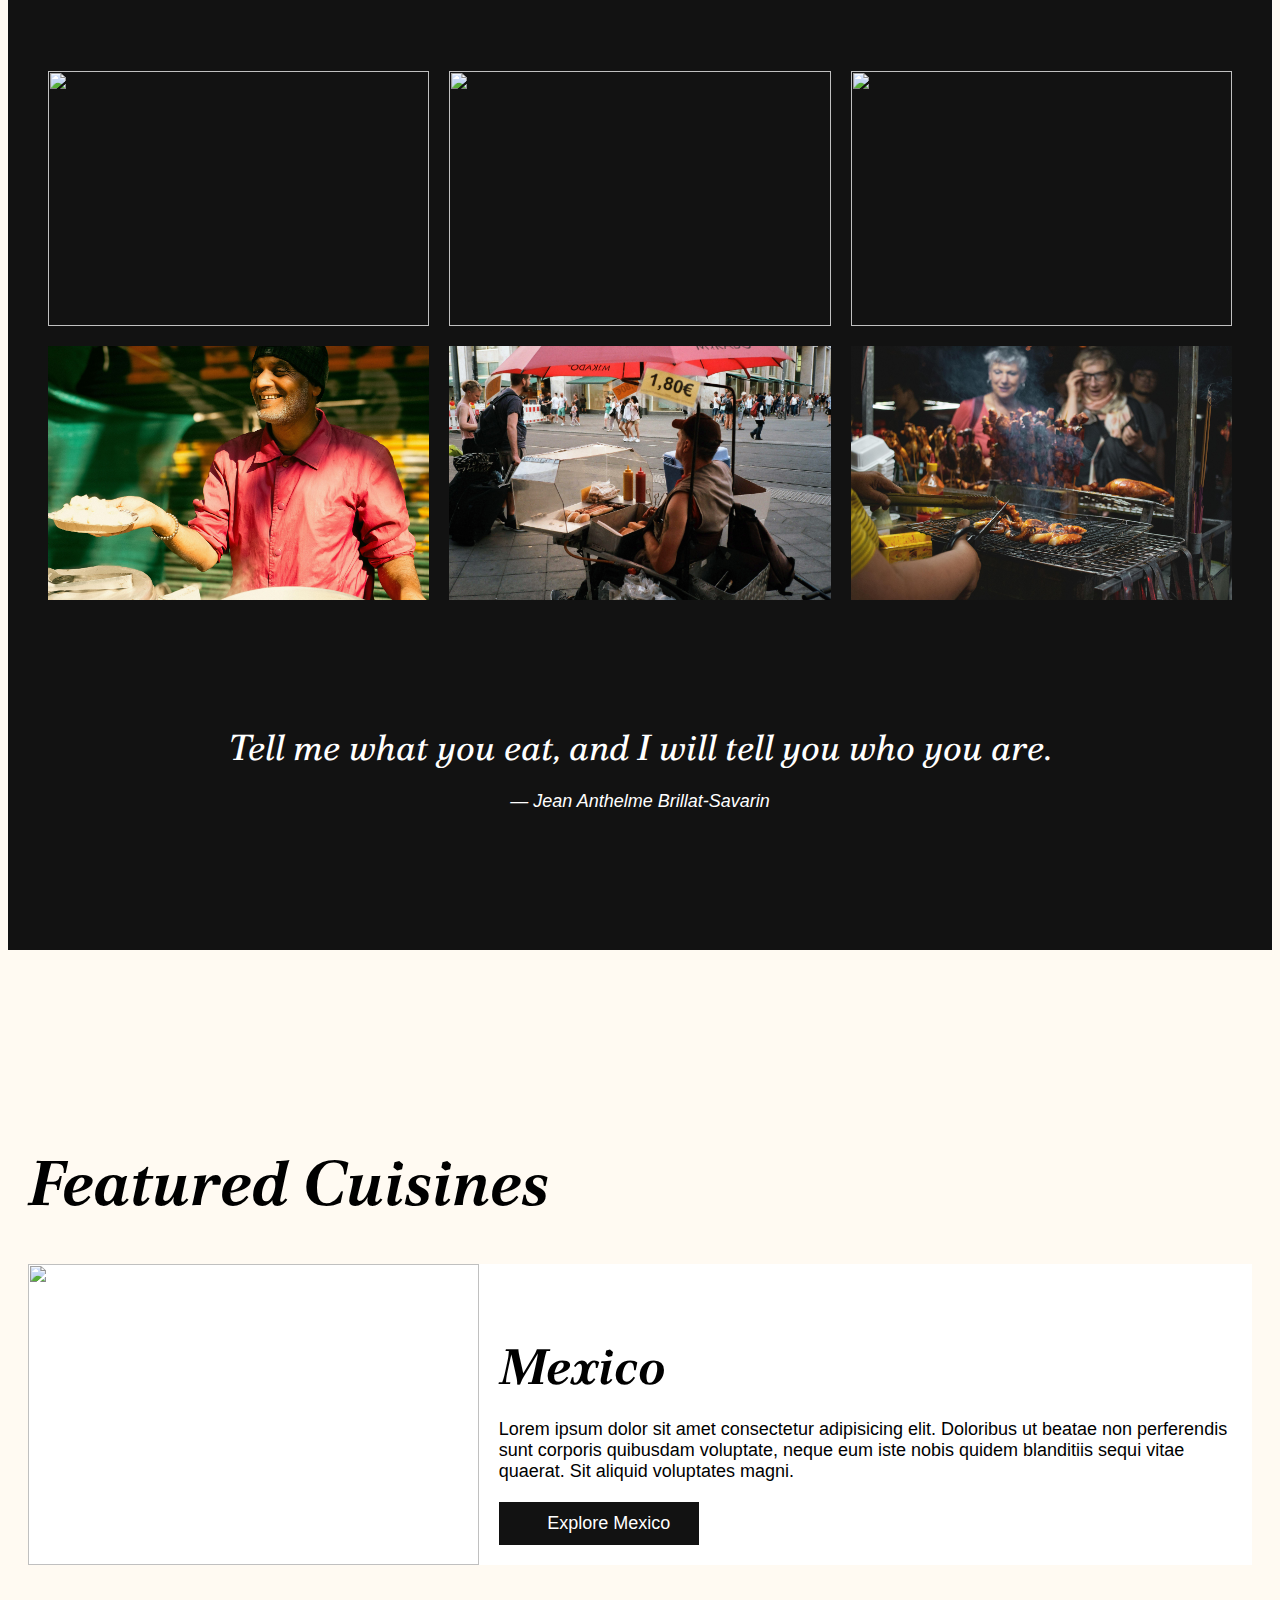
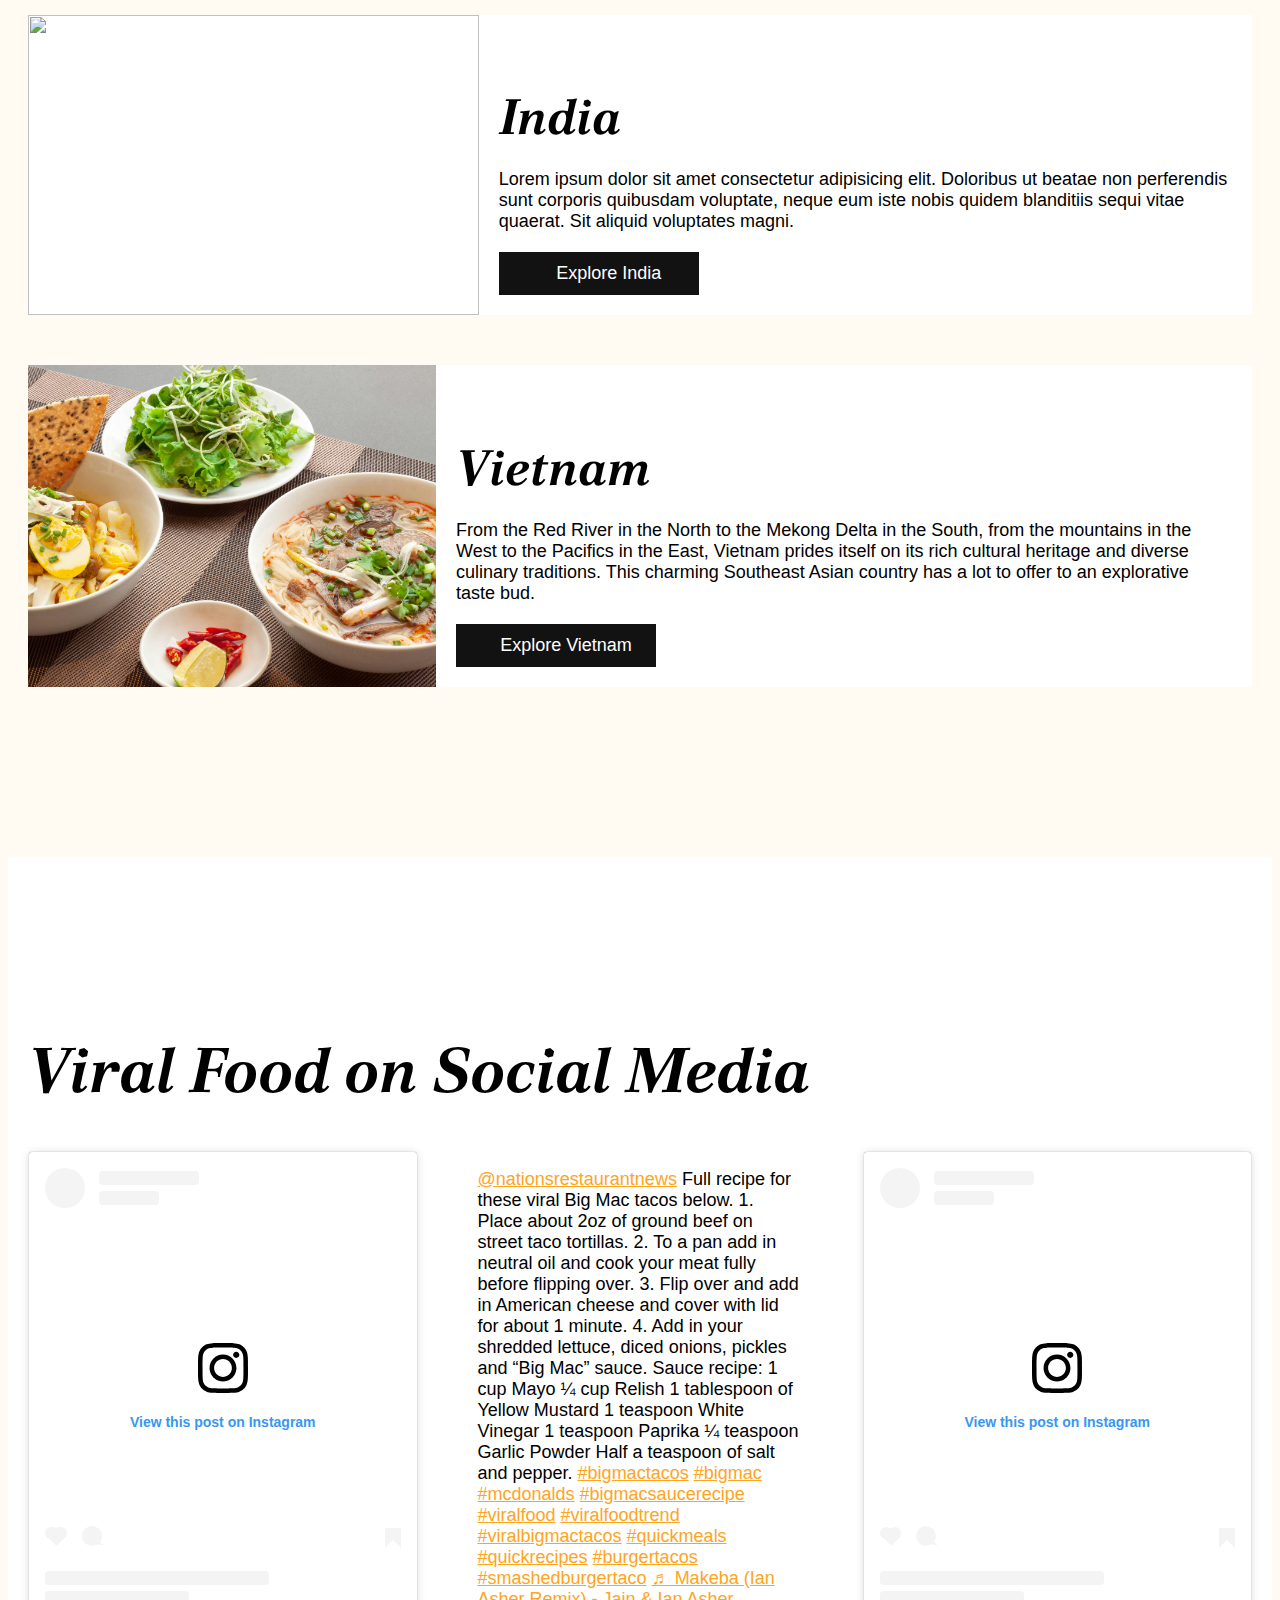
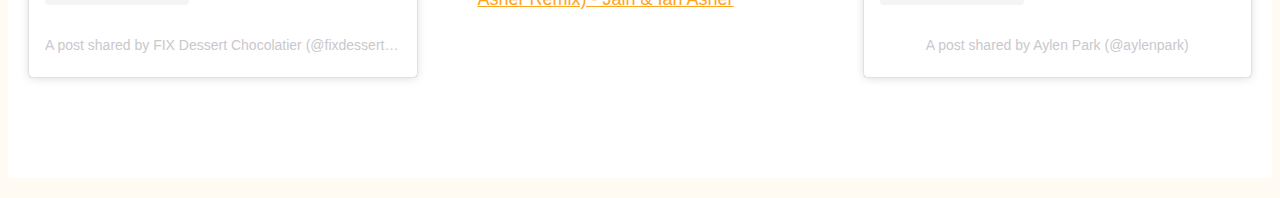
==== commit d1c5c3a1: "Change favicon size" ====
--- a/index.html
+++ b/index.html
@@ -15,7 +15,7 @@
     <link href="https://fonts.googleapis.com/css2?family=Poltawski+Nowy:ital,wght@0,400..700;1,400..700&display=swap"
         rel="stylesheet">
 
-    <link rel="icon" href="./images/favicon.png">
+    <link rel="icon" href="./images/favicon.png" type="image/png">
     <title>WCMC</title>
 </head>
 
@@ -37,7 +37,7 @@
 
         <div class="hero-banner">
             <div class="hero-content max-width pad-lr-20 pad-tb-100 white">
-                <h1>Where Culture meets Cuisine</h1>
+                <h1>Where <span class="accent">Culture</span> meets <span class="accent">Cuisine</span></h1>
                 <p>Food brings people together and tells stories of history, art, and tradition. Explore beautiful
                     cultures around the world through what they have to offer on the table. </p>
             </div>
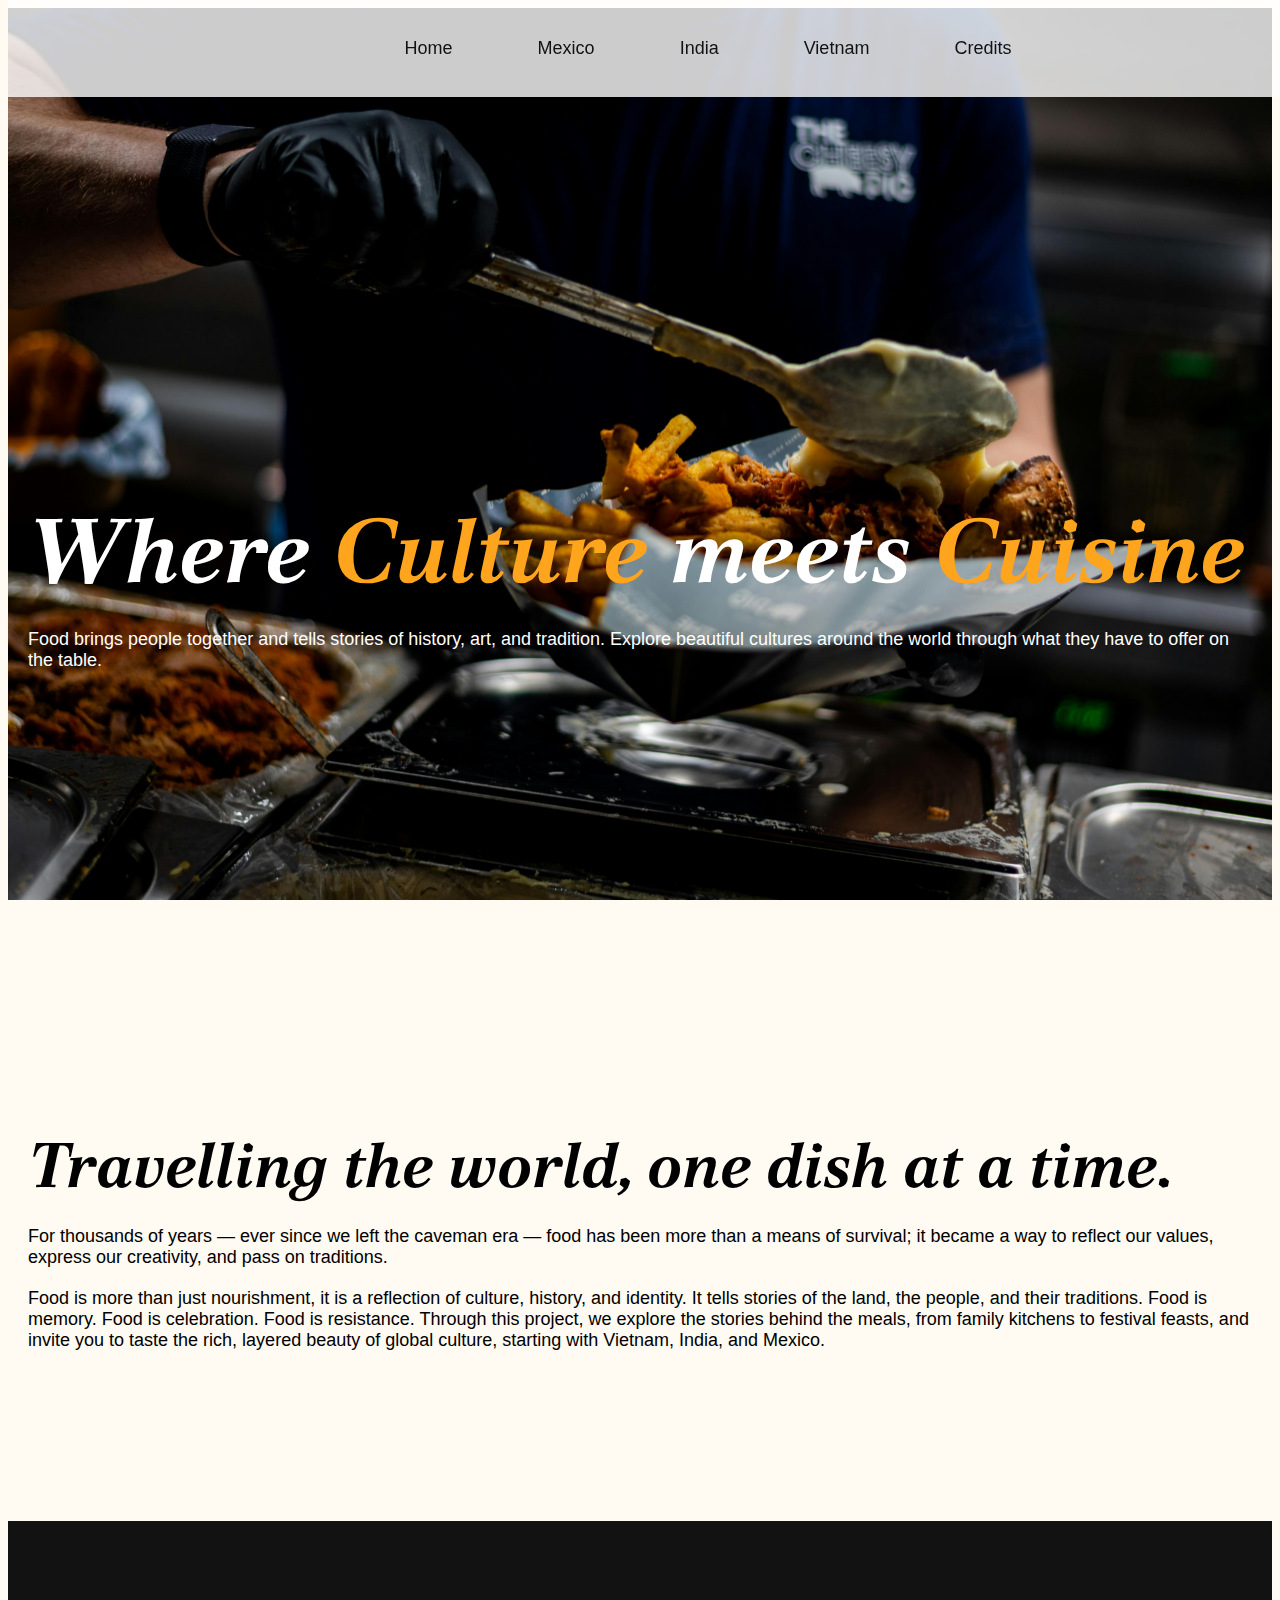
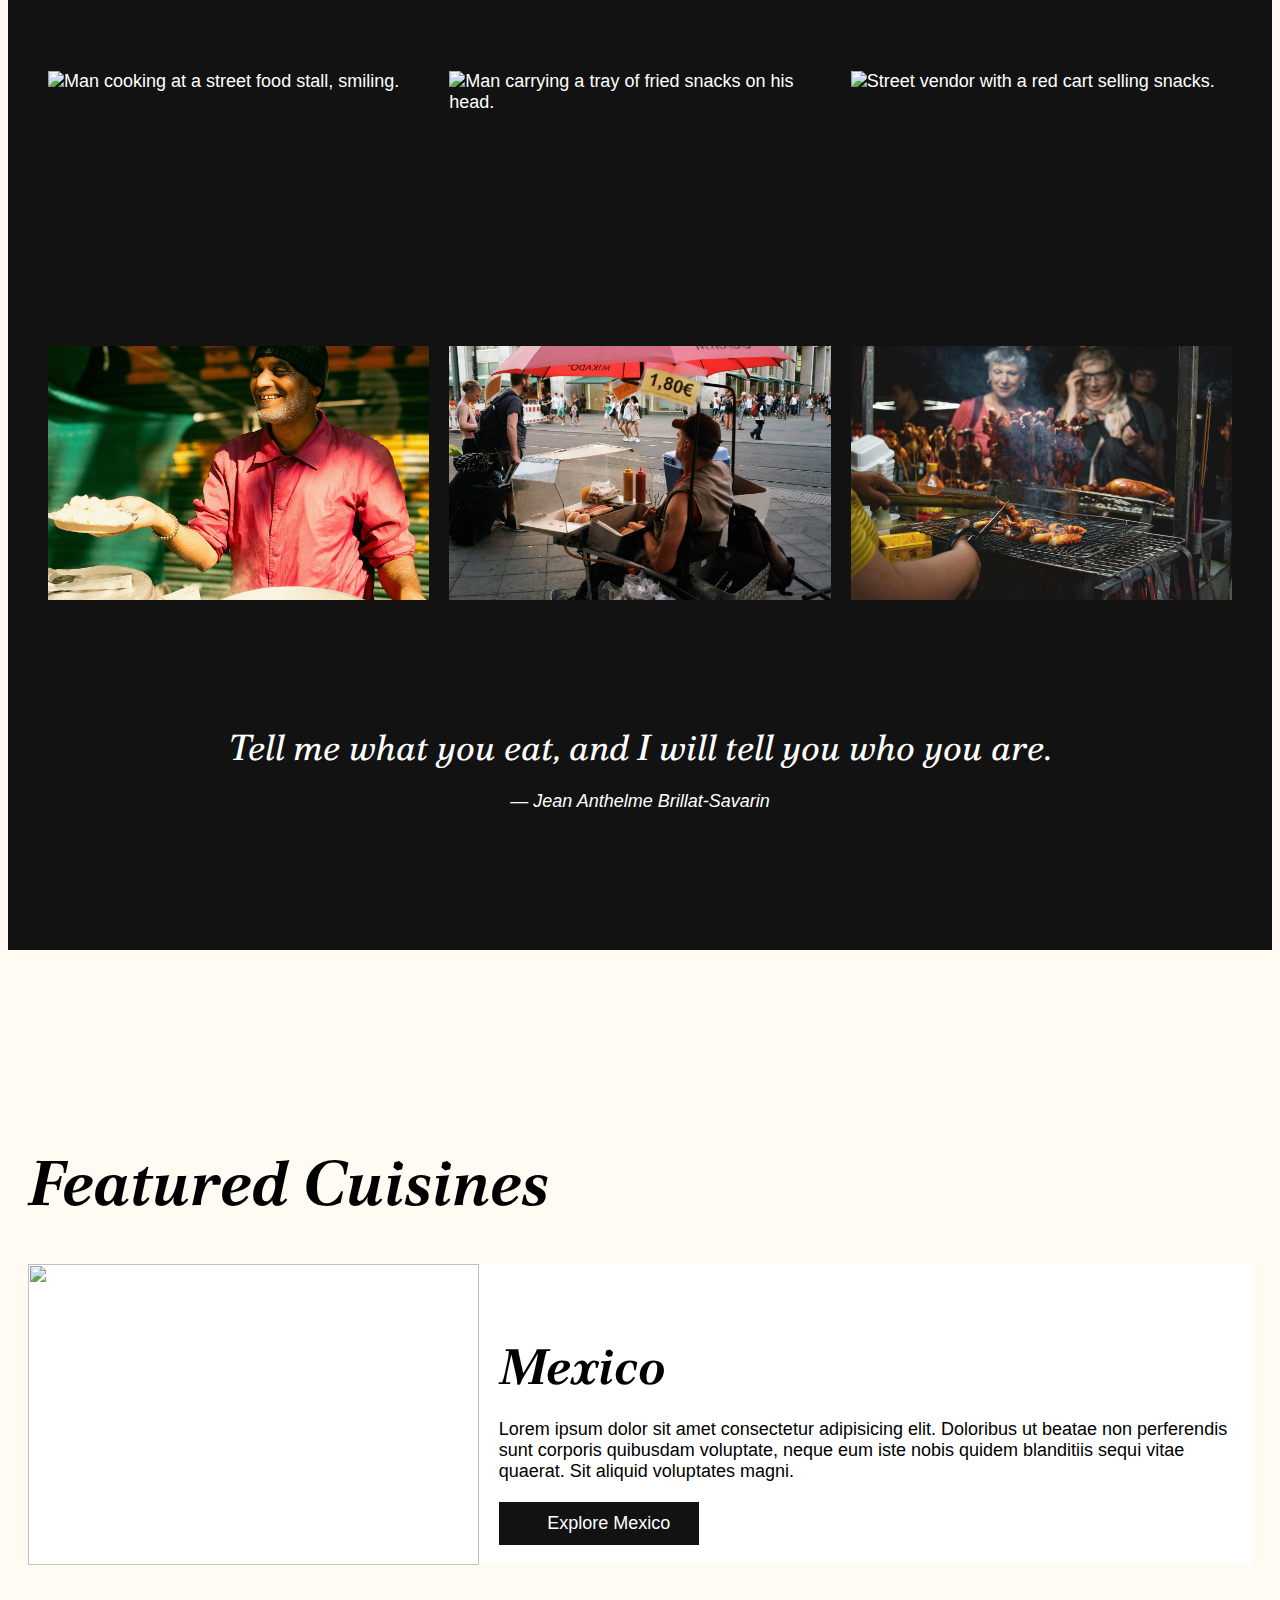
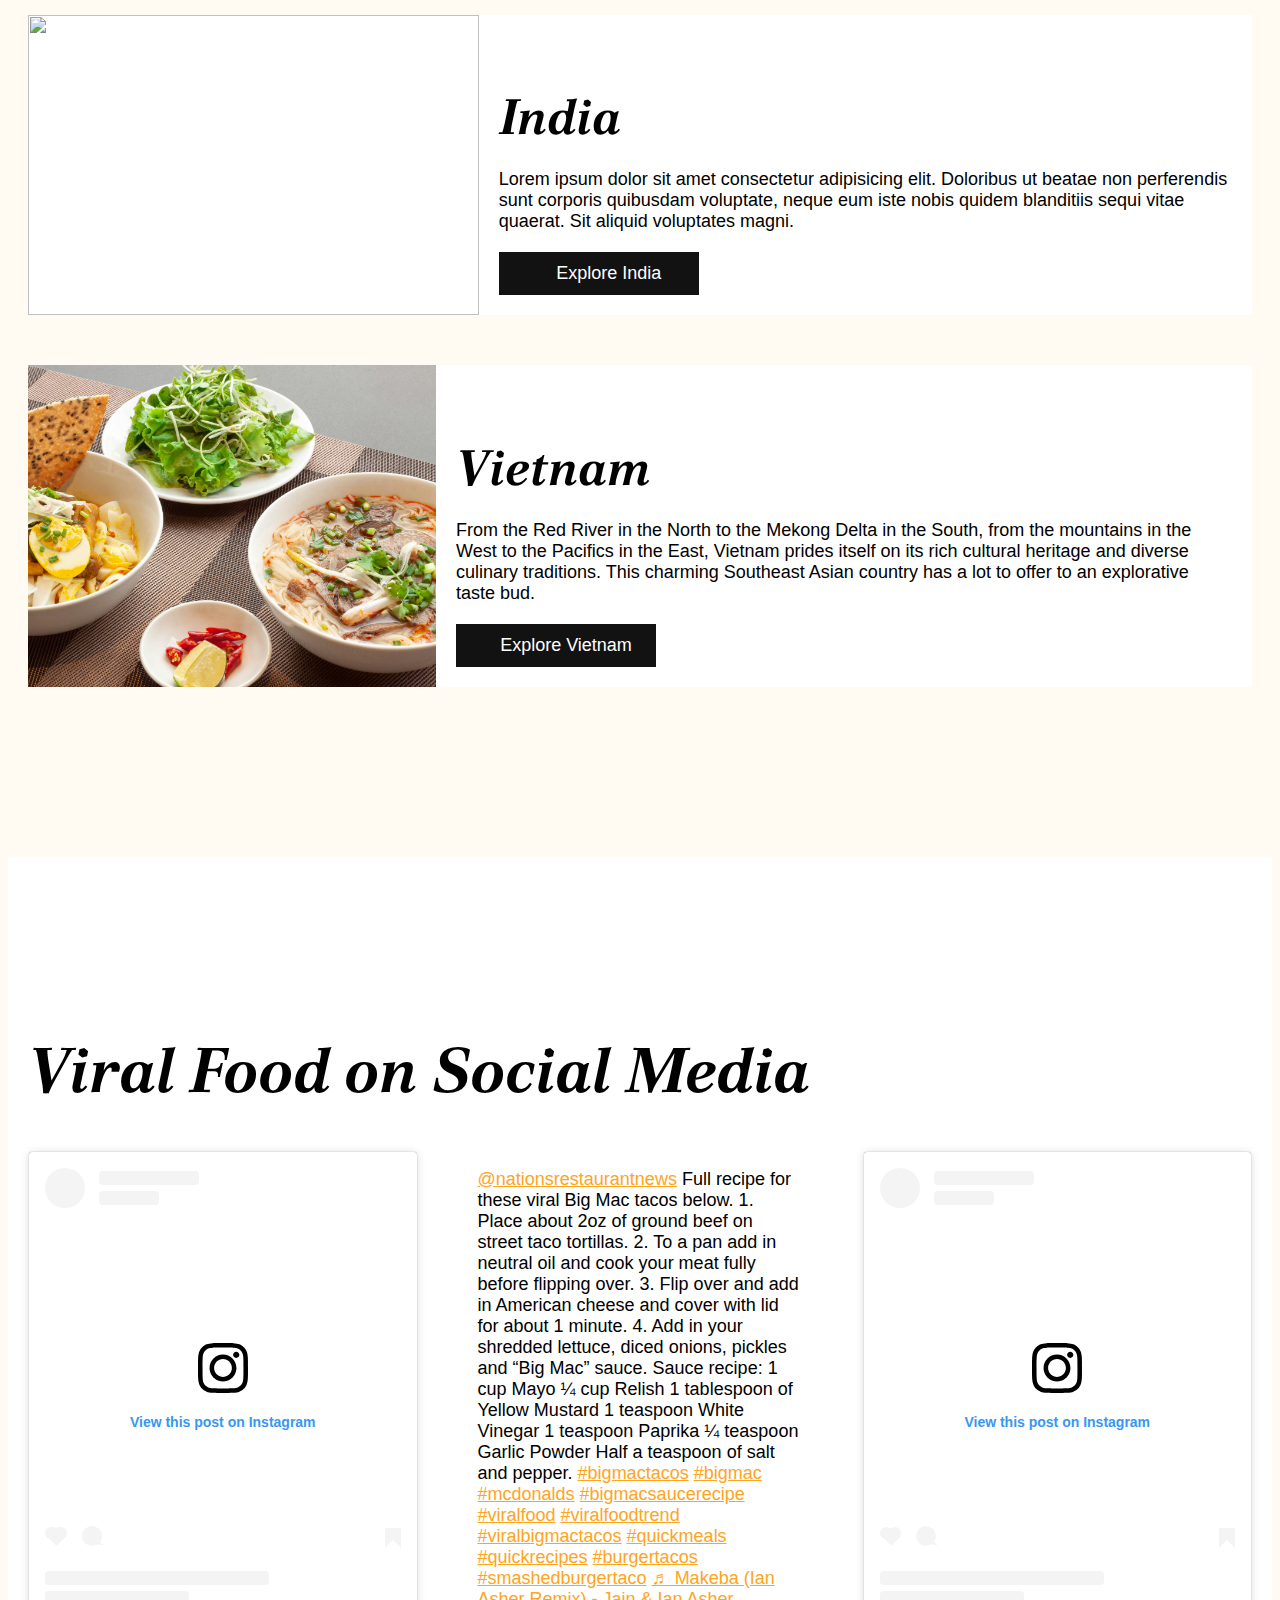
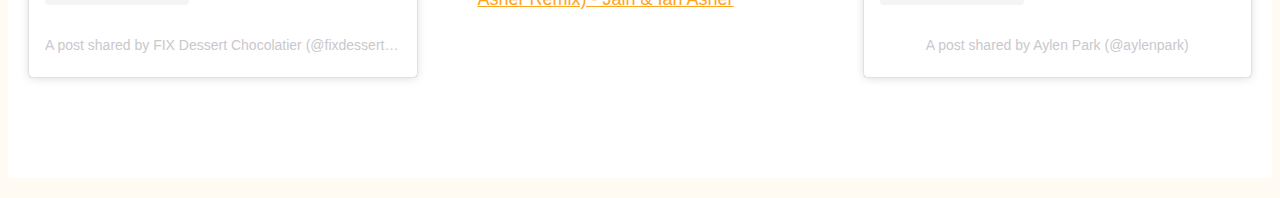
==== commit 25f52cf0: "Merge branch 'main' of https://github.com/akhoinguyen/IMD1005B-WCMC" ====
--- a/index.html
+++ b/index.html
@@ -59,12 +59,12 @@
         <section class="bg-black white pad-tb-100 pad-lr-20">
 
             <div class="grid grid-3 grid-gap-20 pad-tb-50 max-width pad-lr-20">
-                <img src="./images/home-intro-1.jpg" alt="">
-                <img src="./images/home-intro-2.jpg" alt="">
-                <img src="./images/home-intro-3.jpg" alt="">
-                <img src="./images/home-intro-4.jpg" alt="">
-                <img src="./images/home-intro-5.jpg" alt="">
-                <img src="./images/home-intro-6.jpg" alt="">
+                <img src="./images/home-intro-1.jpg" alt="Man cooking at a street food stall, smiling.">
+                <img src="./images/home-intro-2.jpg" alt="Man carrying a tray of fried snacks on his head.">
+                <img src="./images/home-intro-3.jpg" alt="Street vendor with a red cart selling snacks.">
+                <img src="./images/home-intro-4.jpg" alt="Man holding a plate of food at an outdoor stall.">
+                <img src="./images/home-intro-5.jpg" alt="Vendor selling hot dogs from a cart.">
+                <img src="./images/home-intro-6.jpg" alt="Close-up of grilling meat skewers at a food stall.">
             </div>
             <blockquote class="text-center pad-tb-20">
                 <p class="serif italic">Tell me what you eat, and I will tell you who you are.</p>
--- a/css/main.css
+++ b/css/main.css
@@ -20,13 +20,13 @@
     margin-bottom: 20px;
 }
 
-h1, h2, h3, h4, h5, h6 {
+h1, h2, h3, h4, h5, h6, h1 span {
     font-family: "Poltawski Nowy", serif;
     font-weight: 700;
     font-style: italic;
 }
 
-h1 {font-size: 5rem;}
+h1, h1 span {font-size: 5rem;}
 h2 {font-size: 3.5rem;}
 h3, h4 {font-size: 2.75rem;}
 h5 {font-size: 2rem;}
@@ -161,6 +161,10 @@
     color: var(--white);
 }
 
+.accent {
+    color: var(--accent);
+}
+
 .serif {
     font-family: "Poltawski Nowy", serif;
 }
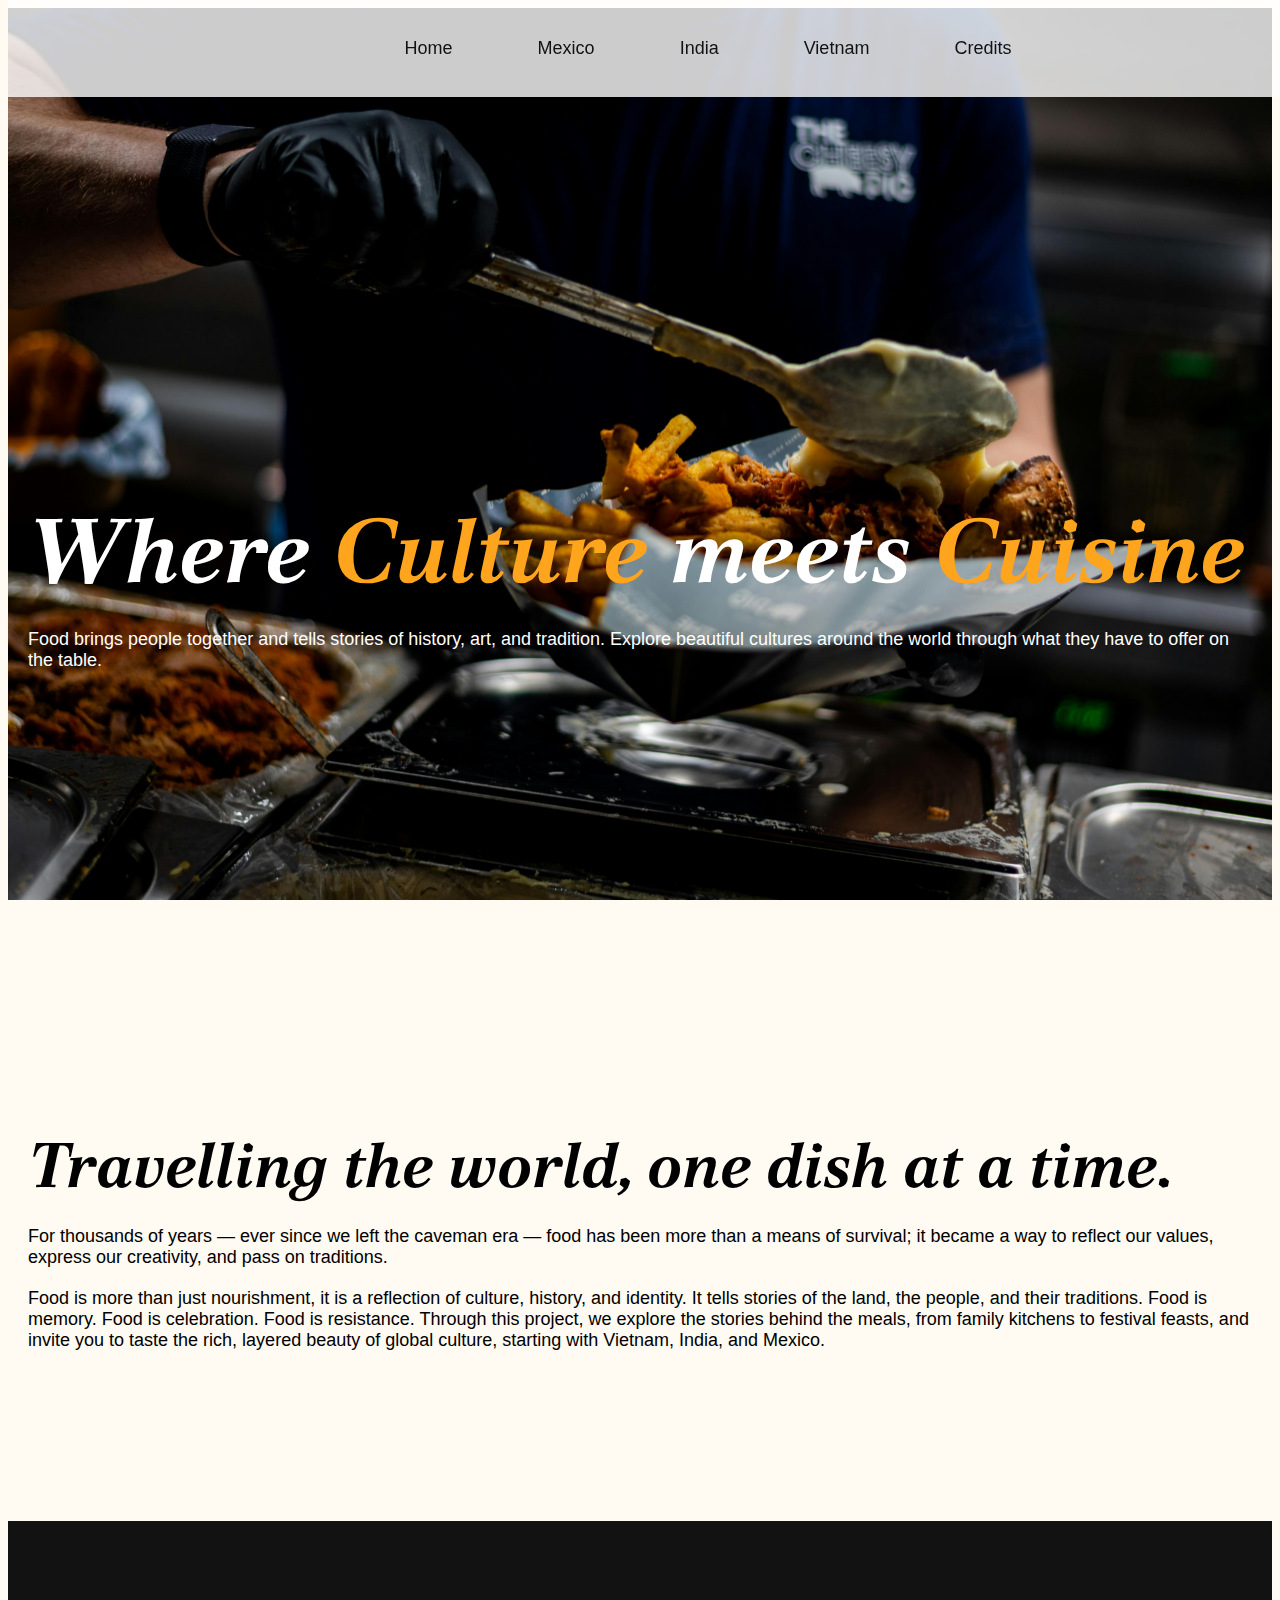
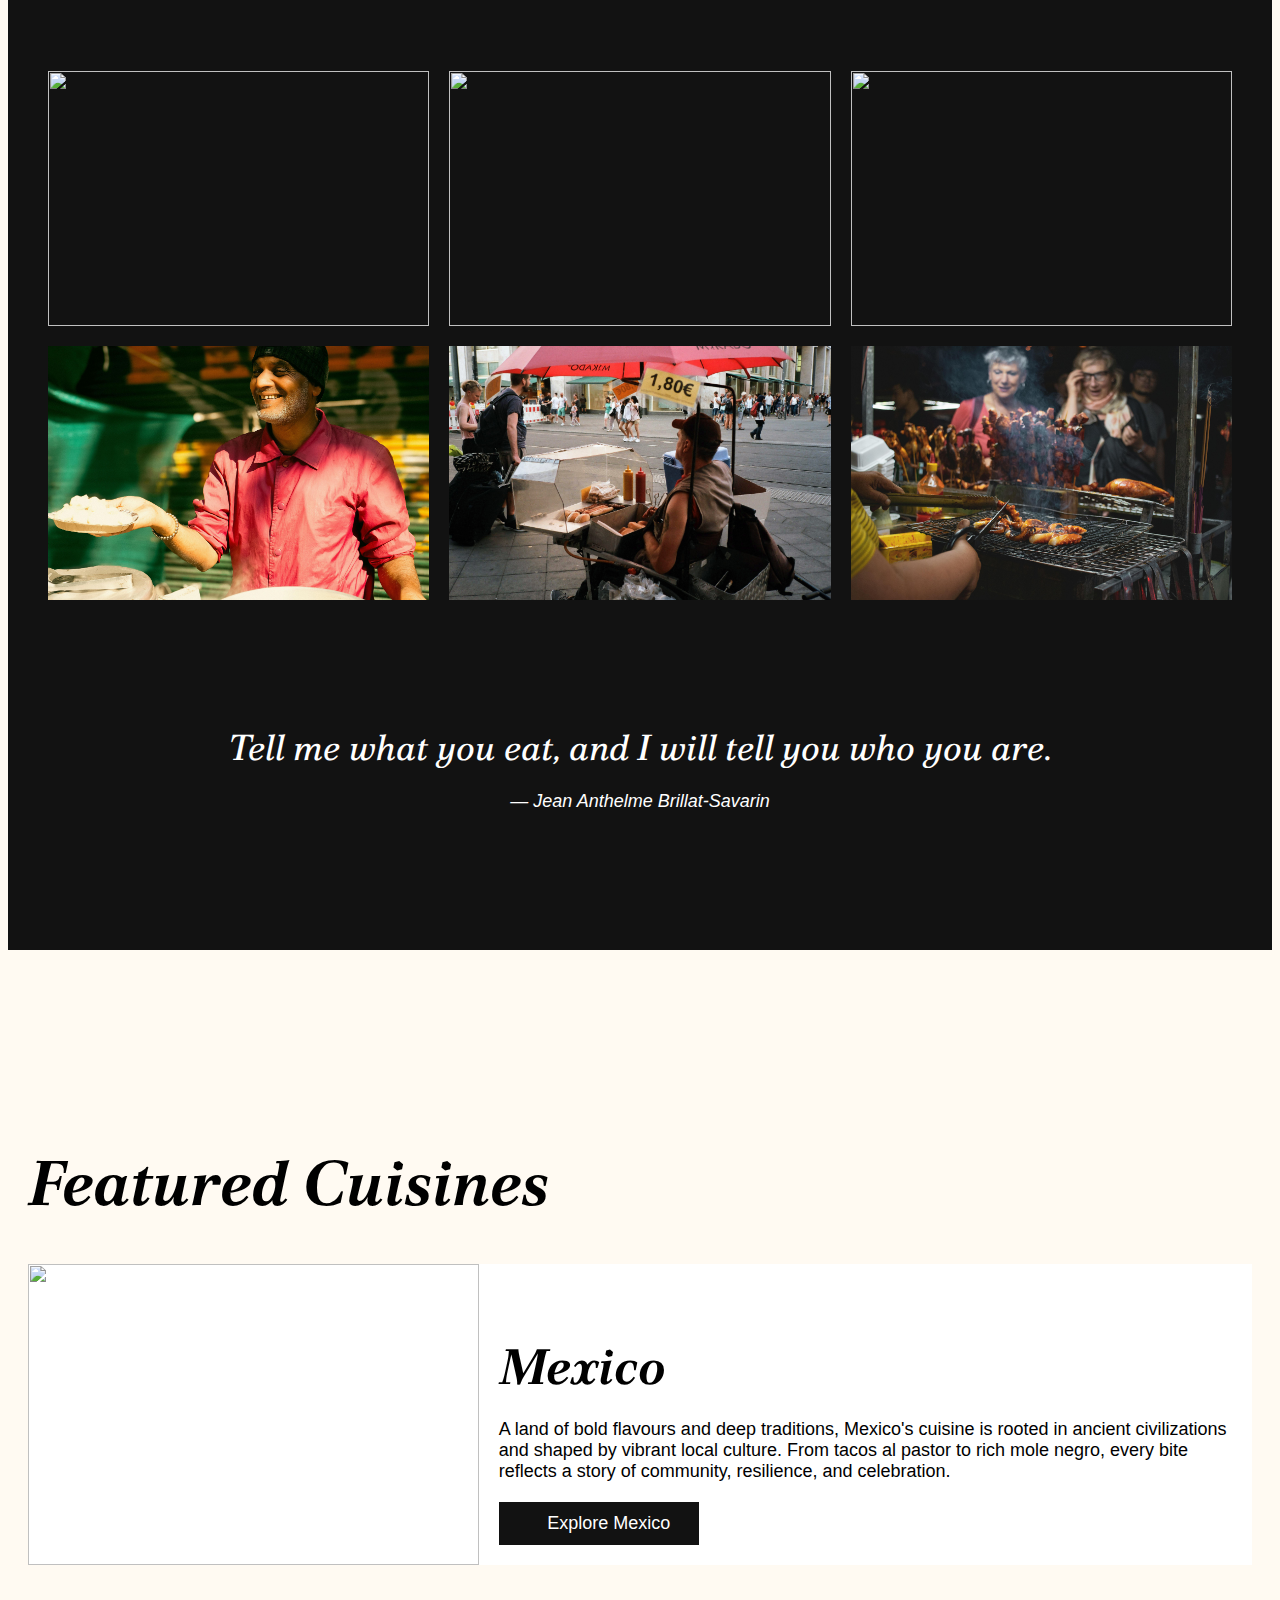
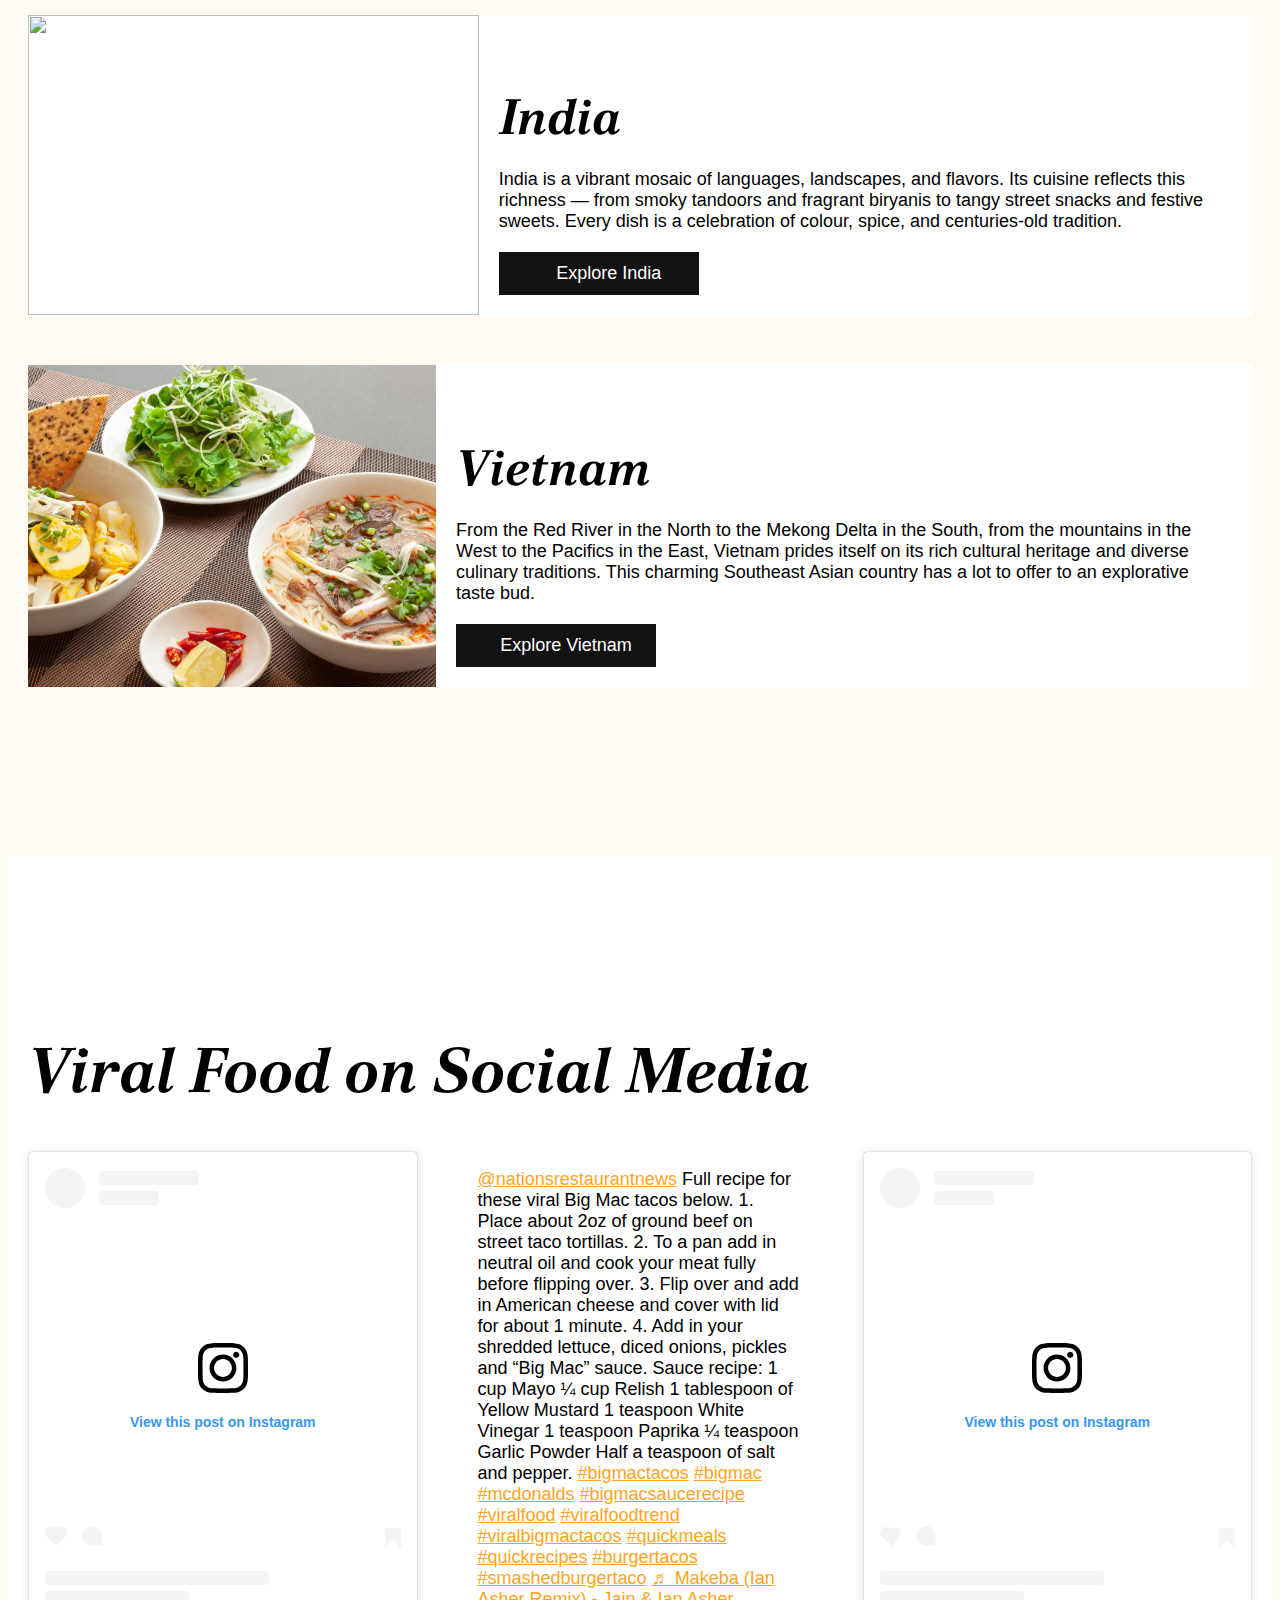
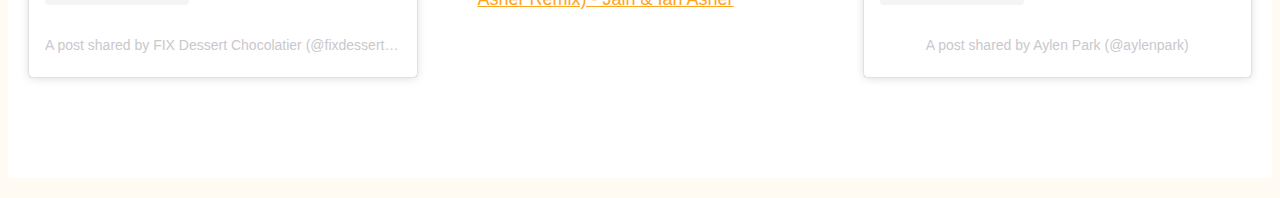
==== commit 4e59430d: "Add home card descriptions" ====
--- a/index.html
+++ b/index.html
@@ -59,12 +59,12 @@
         <section class="bg-black white pad-tb-100 pad-lr-20">
 
             <div class="grid grid-3 grid-gap-20 pad-tb-50 max-width pad-lr-20">
-                <img src="./images/home-intro-1.jpg" alt="Man cooking at a street food stall, smiling.">
-                <img src="./images/home-intro-2.jpg" alt="Man carrying a tray of fried snacks on his head.">
-                <img src="./images/home-intro-3.jpg" alt="Street vendor with a red cart selling snacks.">
-                <img src="./images/home-intro-4.jpg" alt="Man holding a plate of food at an outdoor stall.">
-                <img src="./images/home-intro-5.jpg" alt="Vendor selling hot dogs from a cart.">
-                <img src="./images/home-intro-6.jpg" alt="Close-up of grilling meat skewers at a food stall.">
+                <img src="./images/home-intro-1.jpg" alt="">
+                <img src="./images/home-intro-2.jpg" alt="">
+                <img src="./images/home-intro-3.jpg" alt="">
+                <img src="./images/home-intro-4.jpg" alt="">
+                <img src="./images/home-intro-5.jpg" alt="">
+                <img src="./images/home-intro-6.jpg" alt="">
             </div>
             <blockquote class="text-center pad-tb-20">
                 <p class="serif italic">Tell me what you eat, and I will tell you who you are.</p>
@@ -82,9 +82,7 @@
                     <img src="./images/mexico/mexico-north.png" alt="">
                     <div class="pad-20">
                         <h3>Mexico</h3>
-                        <p>Lorem ipsum dolor sit amet consectetur adipisicing elit. Doloribus ut beatae non perferendis
-                            sunt corporis quibusdam voluptate, neque eum iste nobis quidem blanditiis sequi vitae
-                            quaerat. Sit aliquid voluptates magni.</p>
+                        <p>A land of bold flavours and deep traditions, Mexico&apos;s cuisine is rooted in ancient civilizations and shaped by vibrant local culture. From tacos al pastor to rich mole negro, every bite reflects a story of community, resilience, and celebration.</p>
 
                         <button><a href="./articles/mexico.html">Explore Mexico</a></button>
                     </div>
@@ -94,9 +92,7 @@
                     <img src="./images/india-chilly.jpg" alt="">
                     <div class="pad-20">
                         <h3>India</h3>
-                        <p>Lorem ipsum dolor sit amet consectetur adipisicing elit. Doloribus ut beatae non perferendis
-                            sunt corporis quibusdam voluptate, neque eum iste nobis quidem blanditiis sequi vitae
-                            quaerat. Sit aliquid voluptates magni.</p>
+                        <p>India is a vibrant mosaic of languages, landscapes, and flavors. Its cuisine reflects this richness — from smoky tandoors and fragrant biryanis to tangy street snacks and festive sweets. Every dish is a celebration of colour, spice, and centuries-old tradition.</p>
 
                         <button><a href="./articles/india.html">Explore India</a></button>
                     </div>
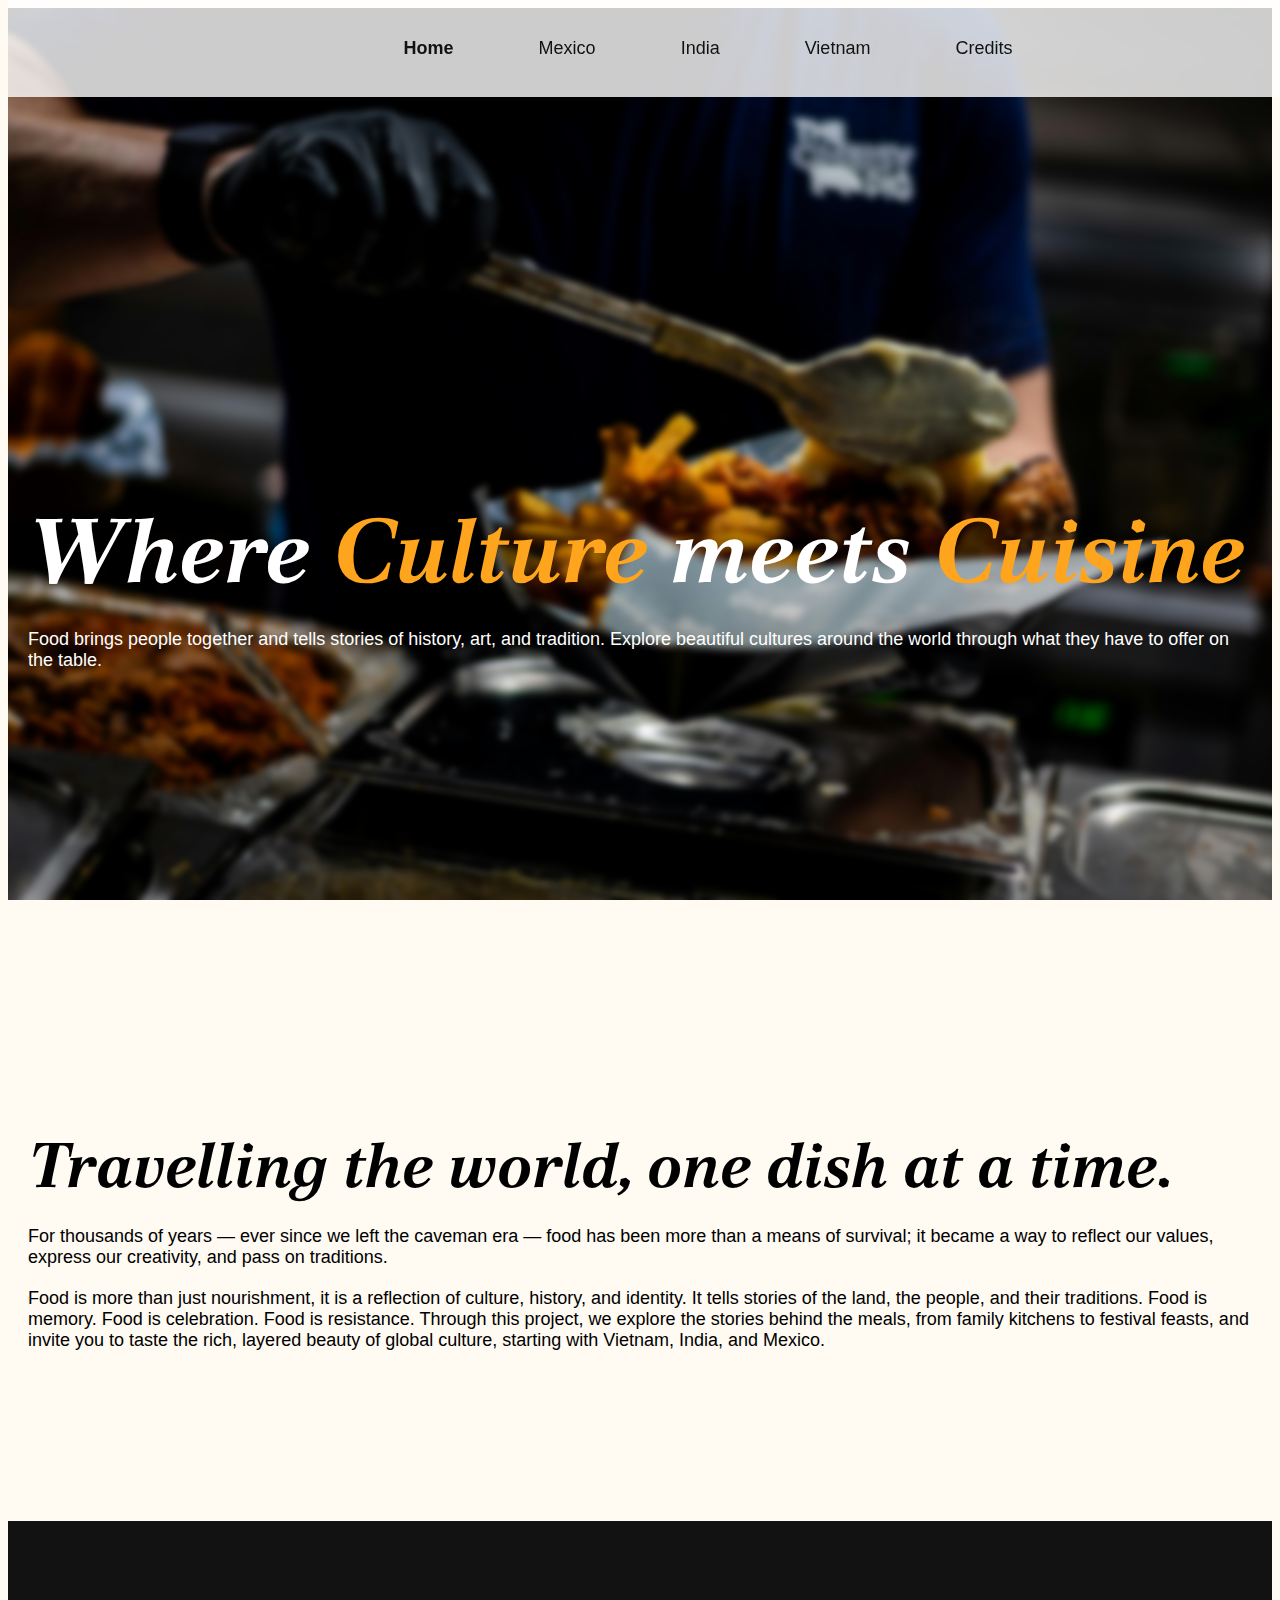
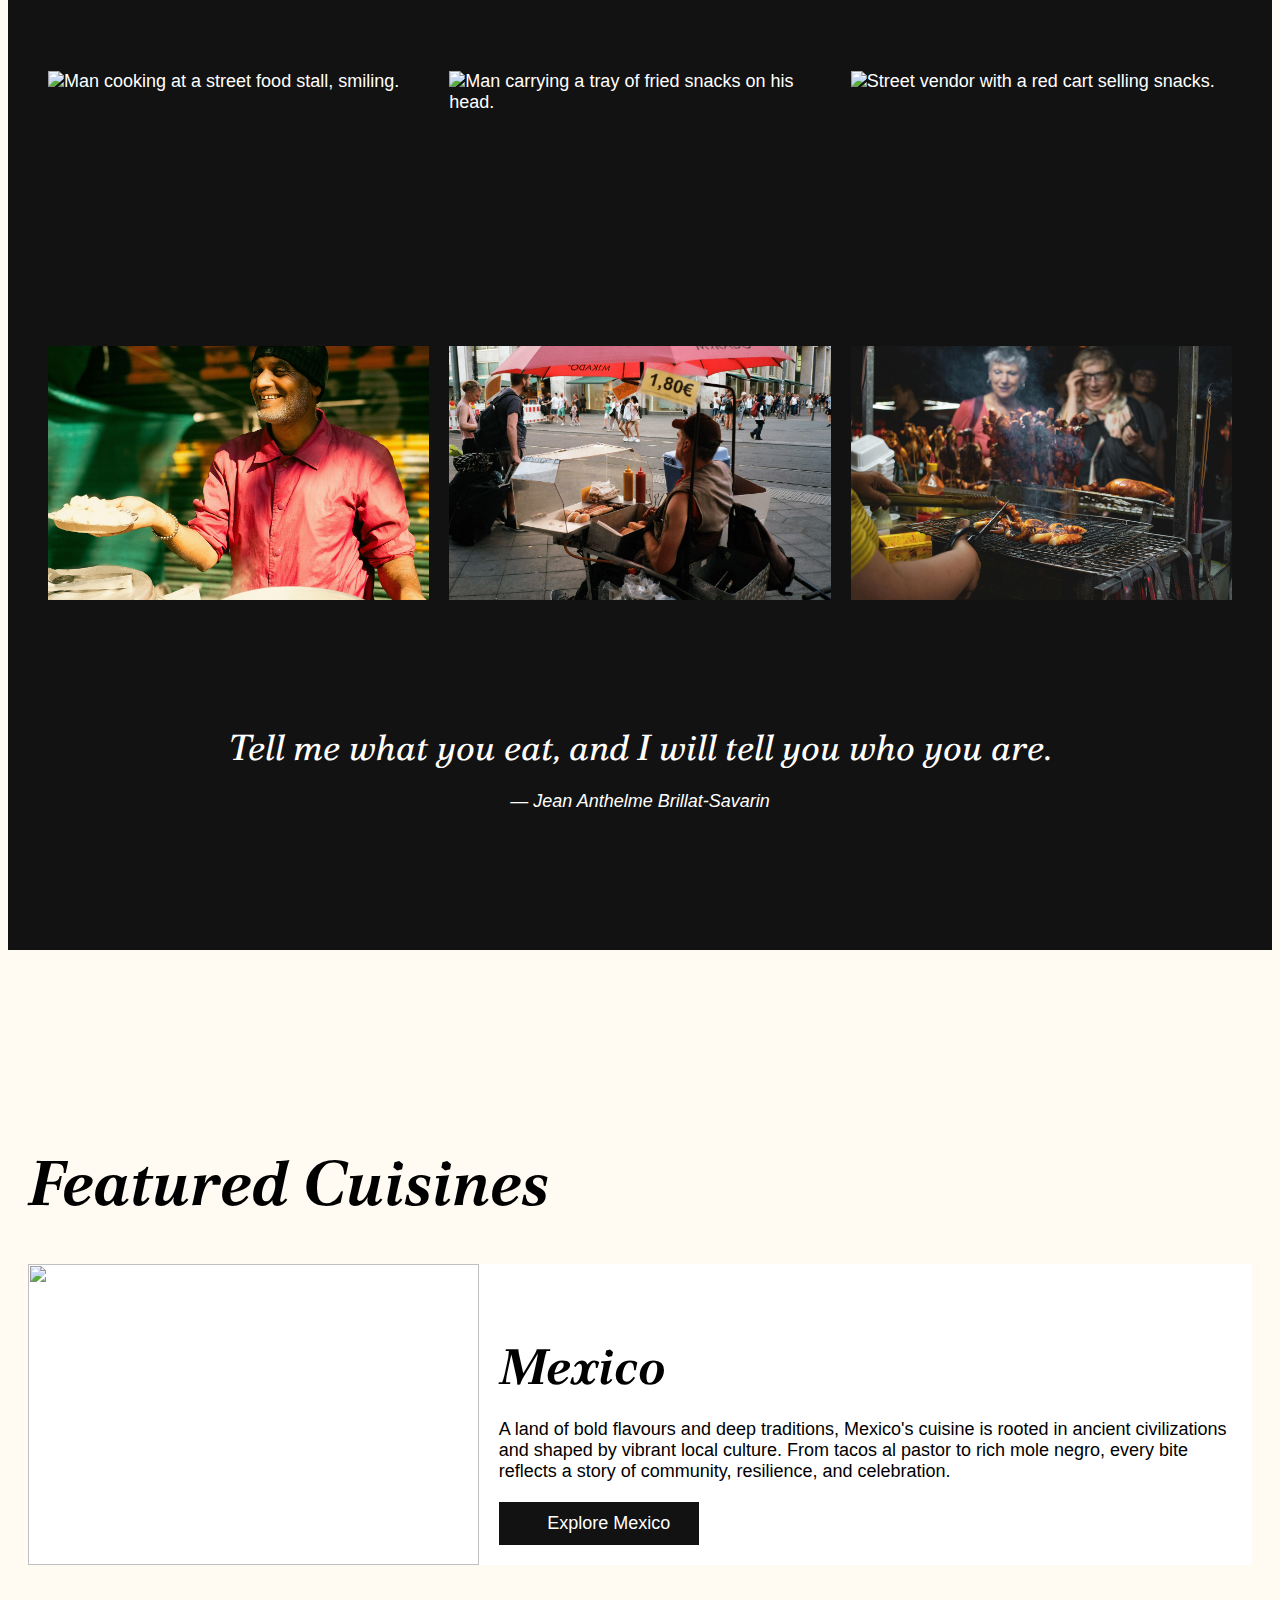
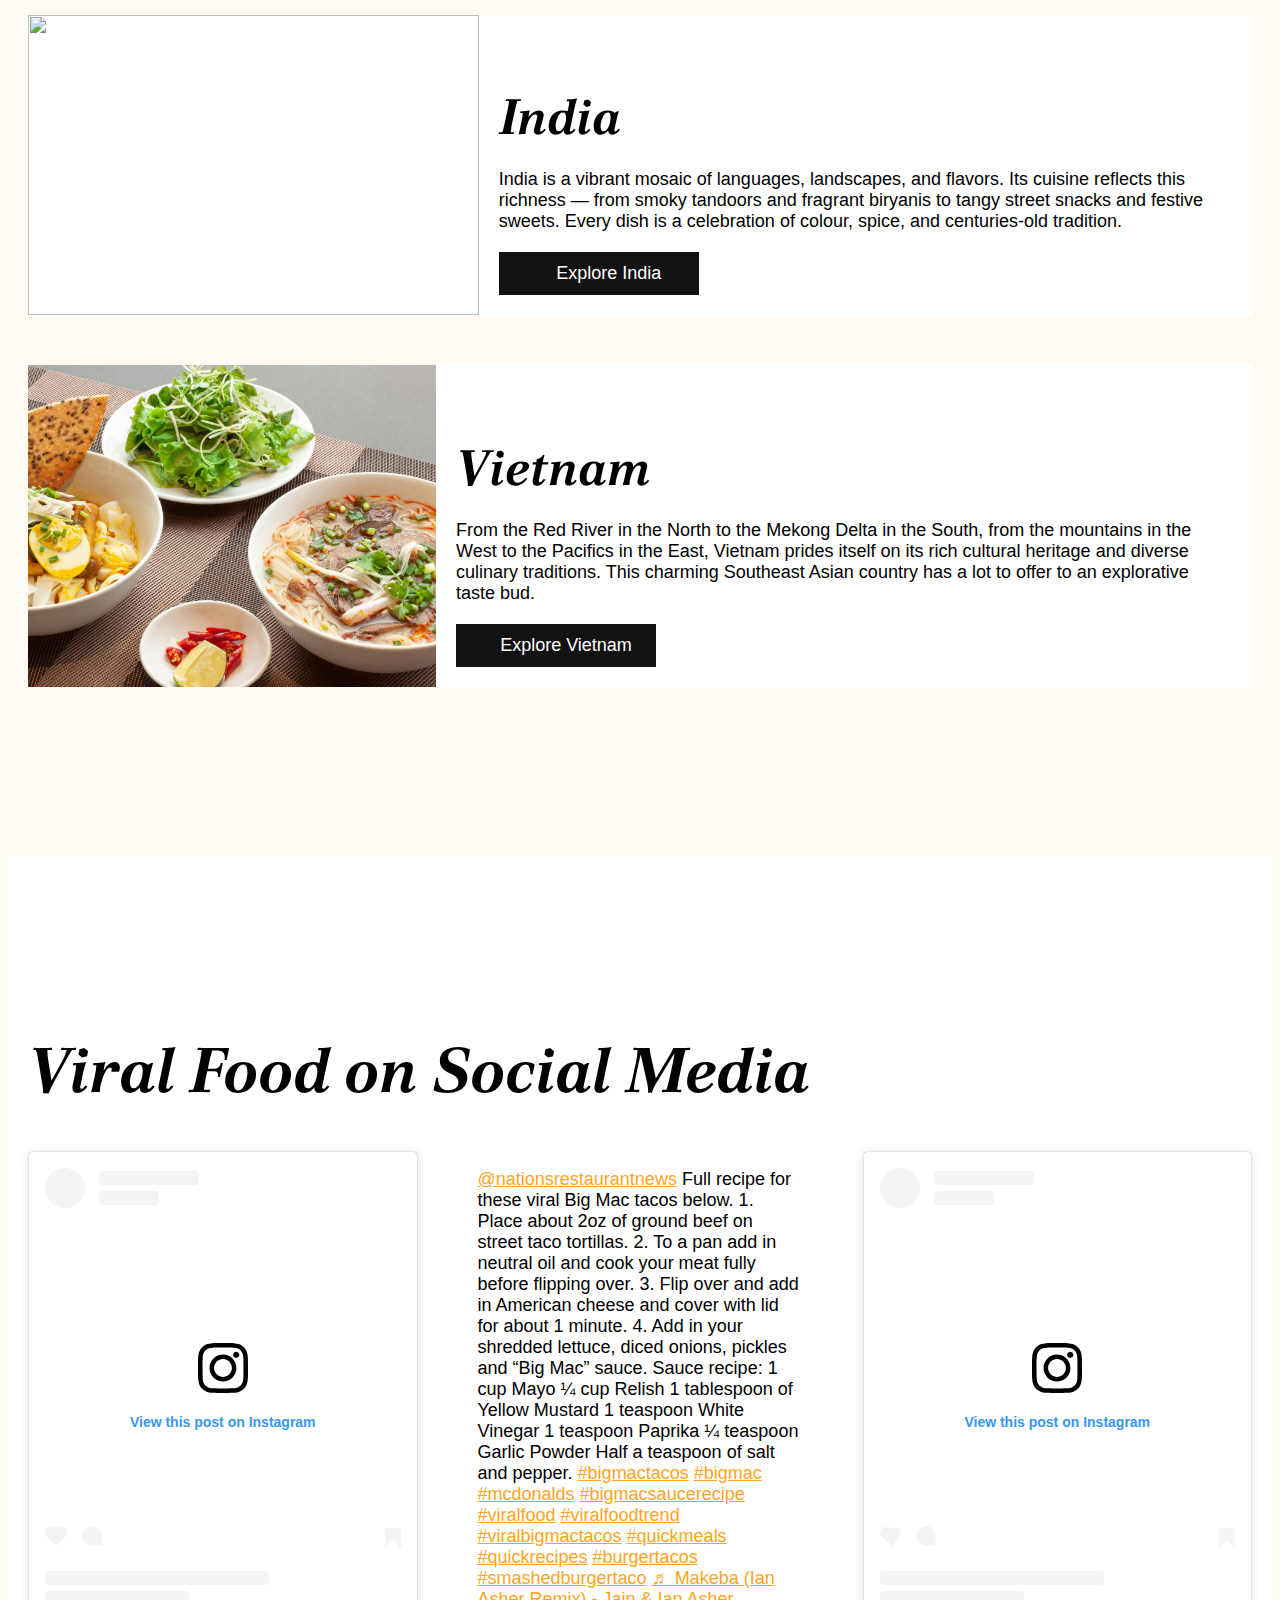
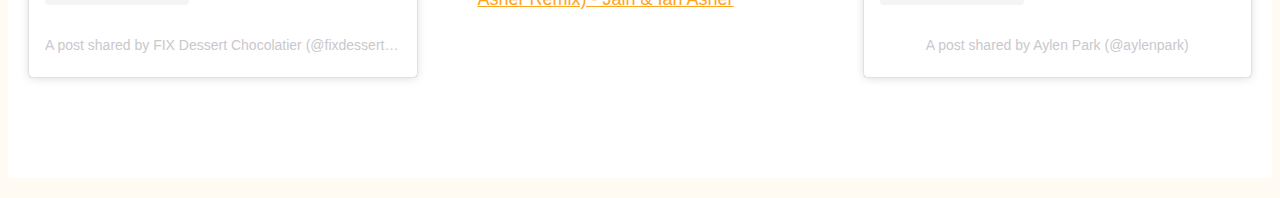
==== commit f16db9fb: "bold effect on navbar" ====
--- a/index.html
+++ b/index.html
@@ -25,7 +25,7 @@
         <nav>
             <div class="nav-container max-width">
                 <ul class="list-group-inline">
-                    <li><a href="#">Home</a></li>
+                    <li><a href="#"><b>Home</b></a></li>
                     <li><a href="./articles/mexico.html">Mexico</a></li>
                     <li><a href="./articles/india.html">India</a></li>
                     <li><a href="./articles/vietnam.html">Vietnam</a></li>
@@ -59,12 +59,12 @@
         <section class="bg-black white pad-tb-100 pad-lr-20">
 
             <div class="grid grid-3 grid-gap-20 pad-tb-50 max-width pad-lr-20">
-                <img src="./images/home-intro-1.jpg" alt="">
-                <img src="./images/home-intro-2.jpg" alt="">
-                <img src="./images/home-intro-3.jpg" alt="">
-                <img src="./images/home-intro-4.jpg" alt="">
-                <img src="./images/home-intro-5.jpg" alt="">
-                <img src="./images/home-intro-6.jpg" alt="">
+                <img src="./images/home-intro-1.jpg" alt="Man cooking at a street food stall, smiling.">
+                <img src="./images/home-intro-2.jpg" alt="Man carrying a tray of fried snacks on his head.">
+                <img src="./images/home-intro-3.jpg" alt="Street vendor with a red cart selling snacks.">
+                <img src="./images/home-intro-4.jpg" alt="Man holding a plate of food at an outdoor stall.">
+                <img src="./images/home-intro-5.jpg" alt="Vendor selling hot dogs from a cart.">
+                <img src="./images/home-intro-6.jpg" alt="Close-up of grilling meat skewers at a food stall.">
             </div>
             <blockquote class="text-center pad-tb-20">
                 <p class="serif italic">Tell me what you eat, and I will tell you who you are.</p>
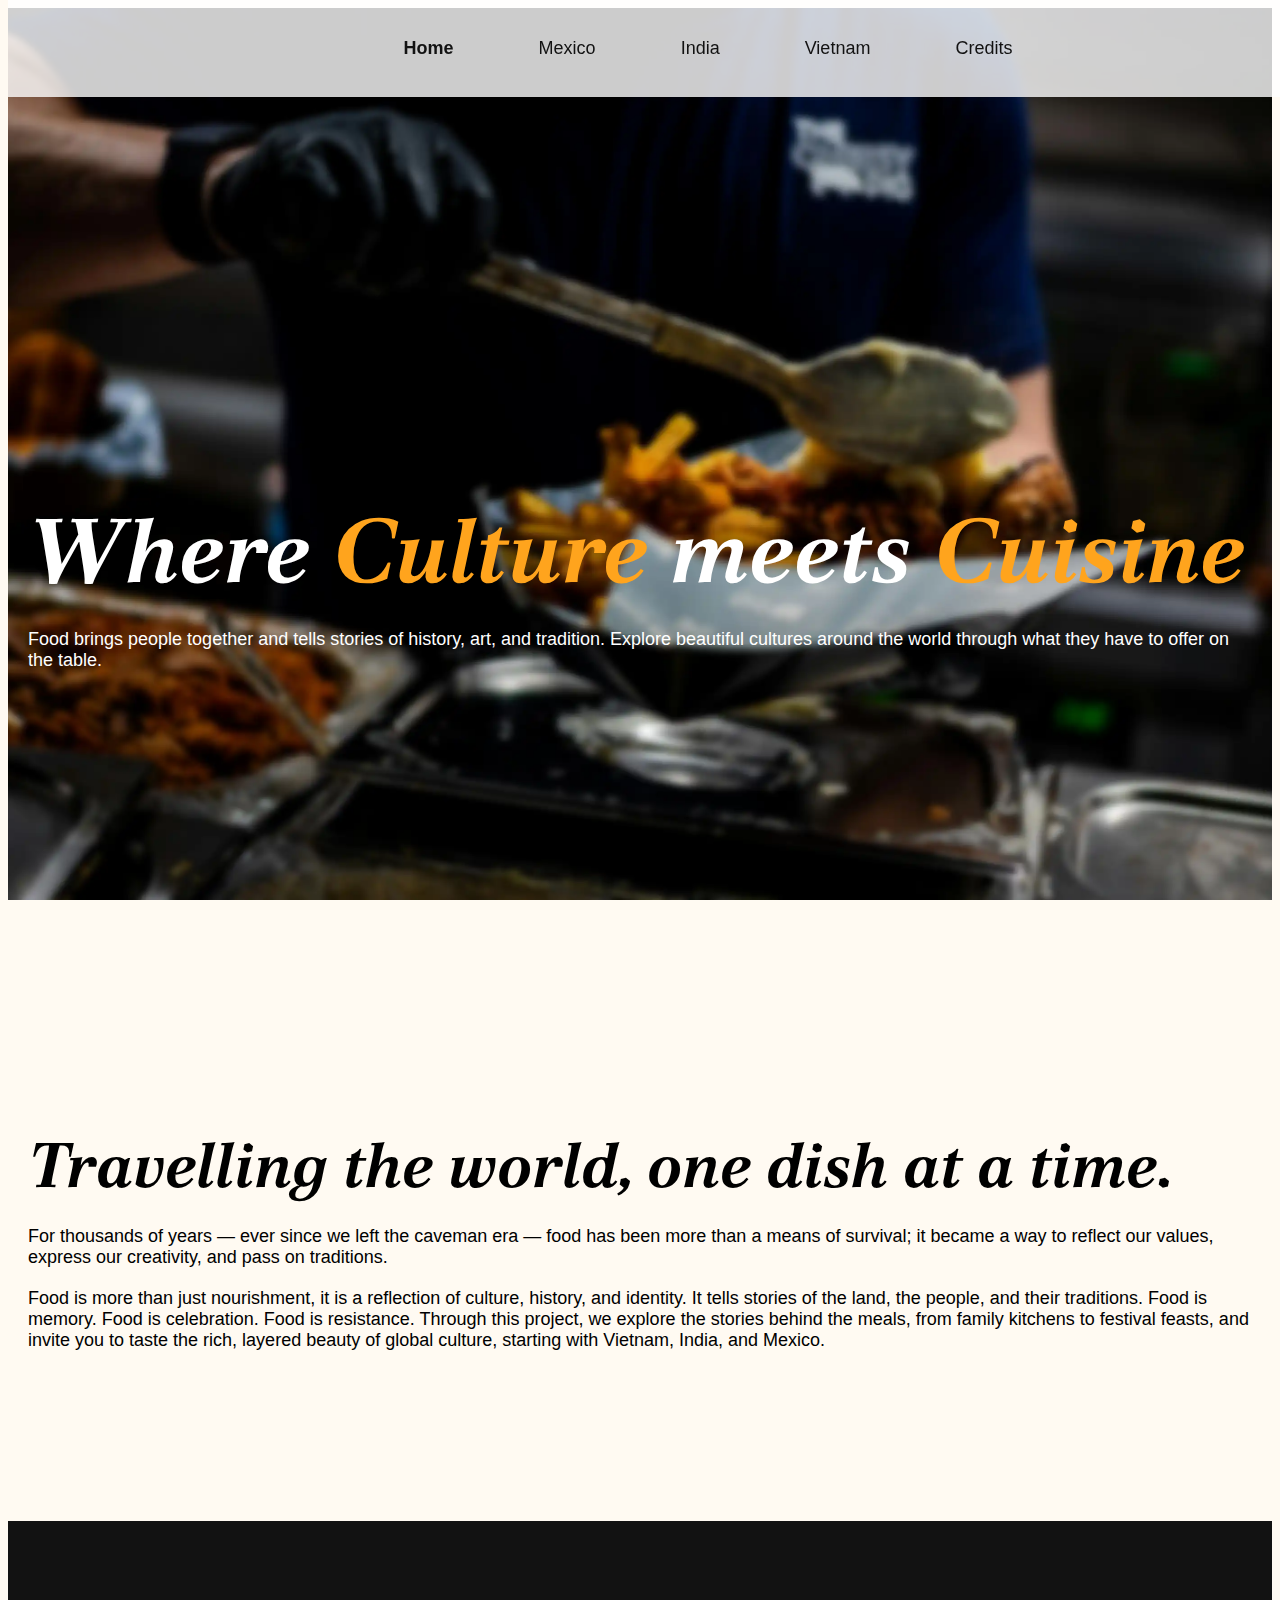
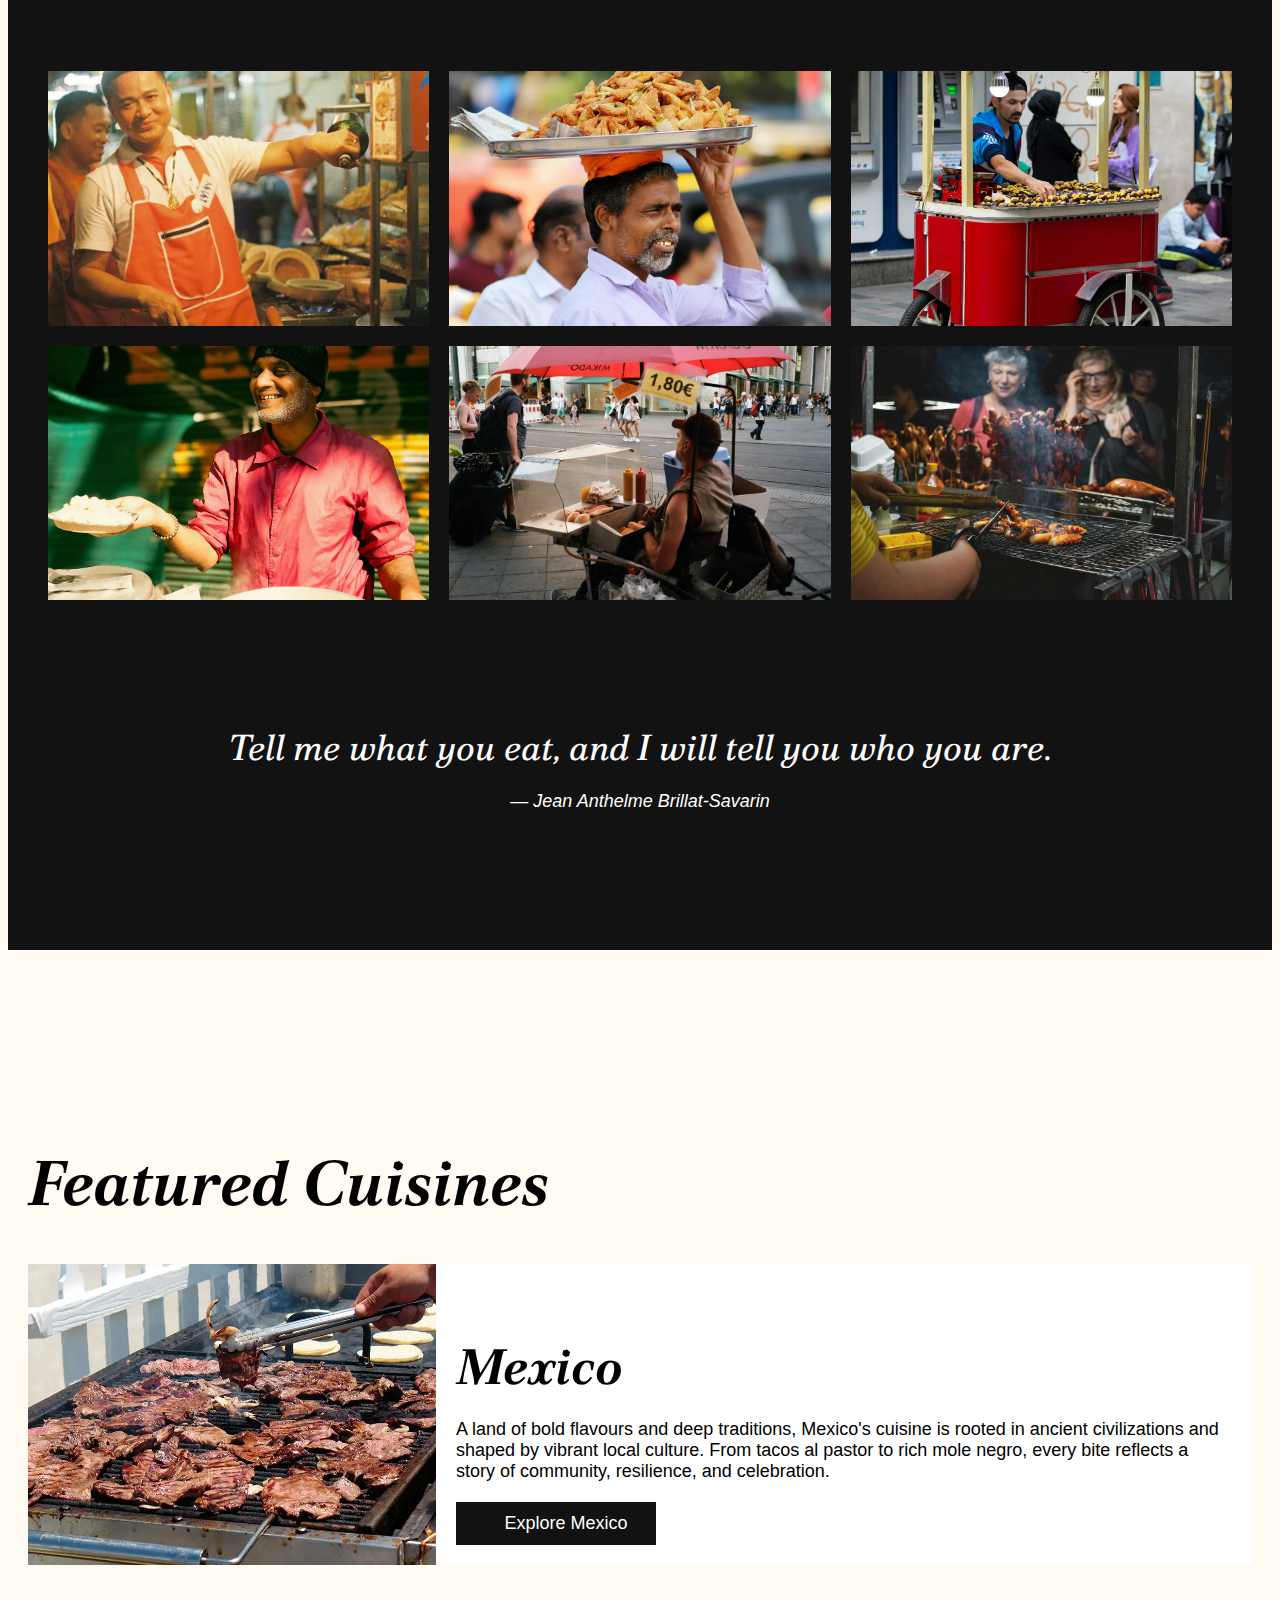
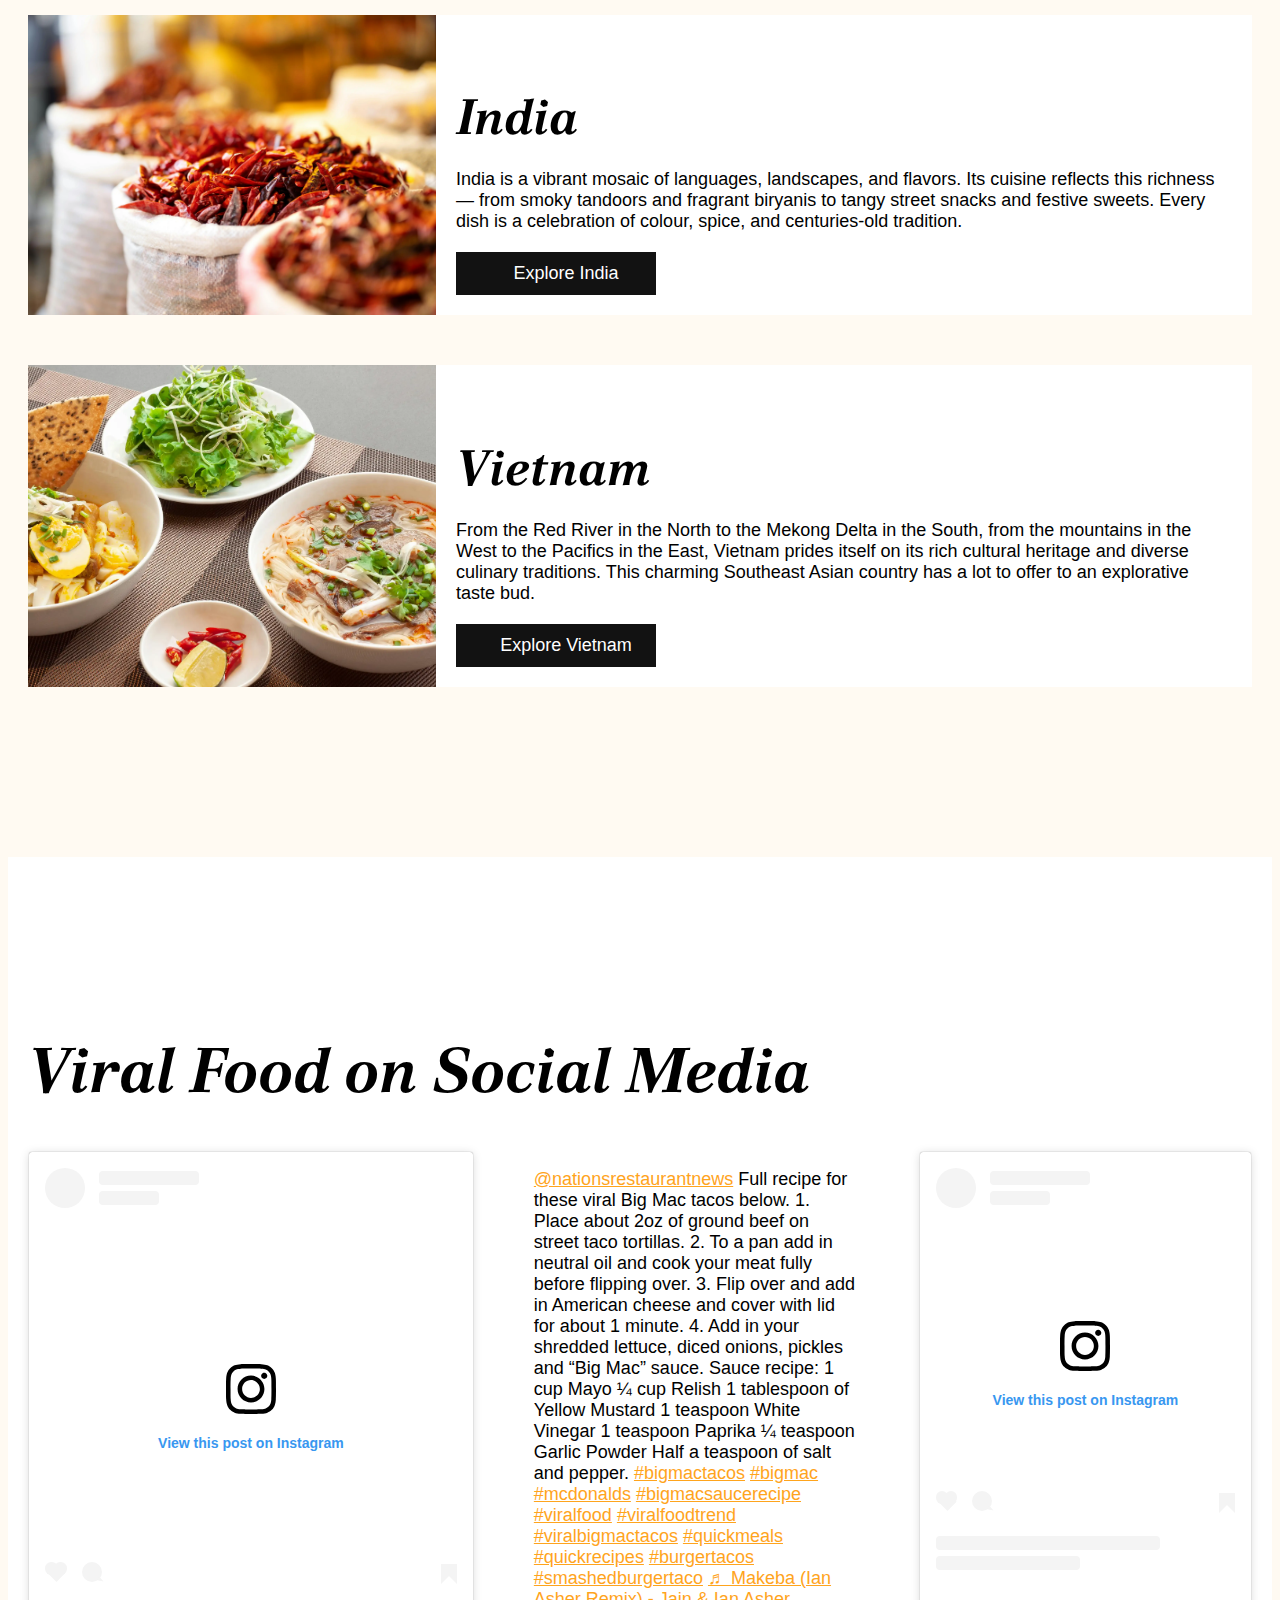
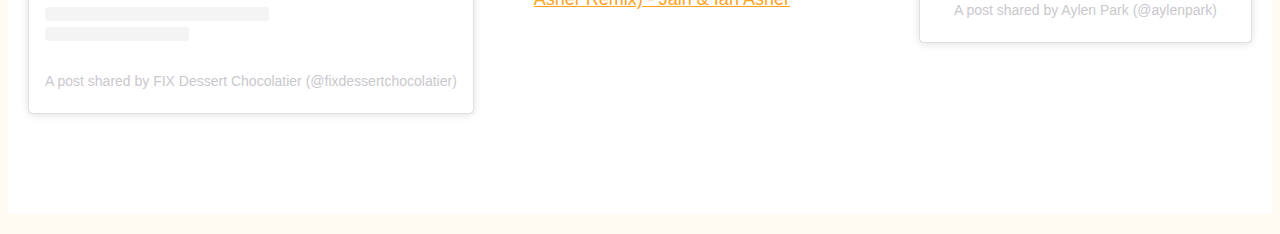
==== commit 866008c9: "Merge branch 'main' of https://github.com/akhoinguyen/IMD1005B-VIM into main" ====
--- a/index.html
+++ b/index.html
@@ -15,7 +15,7 @@
     <link href="https://fonts.googleapis.com/css2?family=Poltawski+Nowy:ital,wght@0,400..700;1,400..700&display=swap"
         rel="stylesheet">
 
-    <link rel="icon" href="./images/favicon.png" type="image/png">
+    <link rel="icon" href="./images/icons/favicon.png" type="image/png">
     <title>WCMC</title>
 </head>
 
@@ -59,12 +59,12 @@
         <section class="bg-black white pad-tb-100 pad-lr-20">
 
             <div class="grid grid-3 grid-gap-20 pad-tb-50 max-width pad-lr-20">
-                <img src="./images/home-intro-1.jpg" alt="Man cooking at a street food stall, smiling.">
-                <img src="./images/home-intro-2.jpg" alt="Man carrying a tray of fried snacks on his head.">
-                <img src="./images/home-intro-3.jpg" alt="Street vendor with a red cart selling snacks.">
-                <img src="./images/home-intro-4.jpg" alt="Man holding a plate of food at an outdoor stall.">
-                <img src="./images/home-intro-5.jpg" alt="Vendor selling hot dogs from a cart.">
-                <img src="./images/home-intro-6.jpg" alt="Close-up of grilling meat skewers at a food stall.">
+                <img src="./images/home-intro-1.webp" alt="Man cooking at a street food stall, smiling.">
+                <img src="./images/home-intro-2.webp" alt="Man carrying a tray of fried snacks on his head.">
+                <img src="./images/home-intro-3.webp" alt="Street vendor with a red cart selling snacks.">
+                <img src="./images/home-intro-4.webp" alt="Man holding a plate of food at an outdoor stall.">
+                <img src="./images/home-intro-5.webp" alt="Vendor selling hot dogs from a cart.">
+                <img src="./images/home-intro-6.webp" alt="Close-up of grilling meat skewers at a food stall.">
             </div>
             <blockquote class="text-center pad-tb-20">
                 <p class="serif italic">Tell me what you eat, and I will tell you who you are.</p>
@@ -79,7 +79,7 @@
 
                 <div class="bg-white marg-b-50 grid grid-content-center grid-1-2-3rd">
                     <!-- Smaller 2/3rd grid for image + text -->
-                    <img src="./images/mexico/mexico-north.png" alt="">
+                    <img src="./images/mexico-north.webp" alt="">
                     <div class="pad-20">
                         <h3>Mexico</h3>
                         <p>A land of bold flavours and deep traditions, Mexico&apos;s cuisine is rooted in ancient civilizations and shaped by vibrant local culture. From tacos al pastor to rich mole negro, every bite reflects a story of community, resilience, and celebration.</p>
@@ -89,7 +89,7 @@
                 </div>
 
                 <div class="bg-white marg-b-50 grid grid-content-center grid-1-2-3rd">
-                    <img src="./images/india-chilly.jpg" alt="">
+                    <img src="./images/india-chilly.webp" alt="">
                     <div class="pad-20">
                         <h3>India</h3>
                         <p>India is a vibrant mosaic of languages, landscapes, and flavors. Its cuisine reflects this richness — from smoky tandoors and fragrant biryanis to tangy street snacks and festive sweets. Every dish is a celebration of colour, spice, and centuries-old tradition.</p>
@@ -99,7 +99,7 @@
                 </div>
 
                 <div class="bg-white marg-b-50 grid grid-content-center grid-1-2-3rd">
-                    <img src="./images/home-card-vn.jpg" alt="">
+                    <img src="./images/home-card-vn.webp" alt="">
                     <div class="pad-20">
                         <h3>Vietnam</h3>
                         <p>From the Red River in the North to the Mekong Delta in the South, from the mountains in the
@@ -119,6 +119,7 @@
             <div class="max-width">
                 <h2 class="pad-tb-20">Viral Food on Social Media</h2>
                 <div class="grid grid-3 grid-gap-20">
+                    <div>
                     <blockquote class="instagram-media"
                         data-instgrm-permalink="https://www.instagram.com/p/DHsjnf3Mq7b/?utm_source=ig_embed&amp;utm_campaign=loading"
                         data-instgrm-version="14"
@@ -213,7 +214,8 @@
                             </p>
                         </div>
                     </blockquote>
-
+                </div>
+                <div>
                     <blockquote class="tiktok-embed"
                         cite="https://www.tiktok.com/@nationsrestaurantnews/video/7244947782476369195"
                         data-video-id="7244947782476369195" style="max-width: 605px;min-width: 325px;">
@@ -250,7 +252,8 @@
                                 href="https://www.tiktok.com/music/Makeba-Ian-Asher-Remix-7239570181402626862?refer=embed">♬
                                 Makeba (Ian Asher Remix) - Jain &#38; Ian Asher</a> </section>
                     </blockquote>
-
+                </div>
+                <div>
                     <blockquote class="instagram-media"
                         data-instgrm-permalink="https://www.instagram.com/reel/Cx3x0hmSn3u/?utm_source=ig_embed&amp;utm_campaign=loading"
                         data-instgrm-version="14"
@@ -345,6 +348,7 @@
                         </div>
                     </blockquote>
                 </div>
+                </div>
             </div>
         </section>
 
--- a/css/main.css
+++ b/css/main.css
@@ -13,7 +13,19 @@
 body {
     min-height: 100vh;
     background-color: var(--light-accent);
-    cursor: url("../images/pizza-slice.png"), auto;
+    cursor: url("../images/icons/fork-spoon-cursor.png"), auto;
+}
+
+.samosa-cursor {
+    cursor: url("../images/icons/samosa-cursor.png"), auto;
+}
+
+.taco-cursor {
+    cursor: url("../images/icons/taco-cursor.png"), auto;
+}
+
+.chopsticks-cursor {
+    cursor: url("../images/icons/chopsticks-cursor.png"), auto;
 }
 
 h1, h2, h3, h4, h5, h6, p {
@@ -347,4 +359,102 @@
     .hero-banner {
         padding-top: 64px;
     }
+}
+
+/* ------------------------- COMMENT SECTION ---------------------- */
+
+.comments-section {
+    background-color: var(--white);
+    border: 1px solid var(--light-grey);
+    border-radius: 10px;
+    padding: 30px;
+    max-width: 100%;
+    margin-bottom: 50px;
+    box-shadow: 0 4px 12px rgba(0,0,0,0.05);
+}
+
+.comments-section form {
+    display: flex;
+    flex-direction: column;
+    gap: 20px;
+    margin-bottom: 40px;
+}
+
+.comments-section input,
+.comments-section textarea {
+    width: 100%;
+    padding: 14px 16px;
+    font-size: 1rem;
+    border: 1px solid var(--light-grey);
+    border-radius: 8px;
+    background-color: var(--light-accent);
+    color: var(--black);
+}
+
+.comments-section textarea {
+    min-height: 120px;
+    resize: vertical;
+}
+
+.comments-section button {
+    padding: 12px 20px;
+    font-size: 1rem;
+    border-radius: 8px;
+    font-weight: bold;
+    background-color: var(--black);
+    color: var(--white);
+    transition: background-color 0.2s ease;
+}
+
+.comments-section button:hover {
+    background-color: var(--accent);
+    color: var(--black);
+}
+
+.comments-section .clear {
+    background-color: crimson;
+    display: none;
+}
+
+.comments-section .clear:hover {
+    background-color: darkred;
+}
+
+#notes {
+    display: flex;
+    flex-direction: column;
+    gap: 20px;
+}
+
+.note {
+    background-color: var(--light-accent);
+    border-left: 5px solid var(--accent);
+    padding: 20px;
+    border-radius: 8px;
+    box-shadow: 0 2px 8px rgba(0, 0, 0, 0.04);
+    margin-bottom: 20px;
+}
+
+.note h2 {
+    margin-bottom: 8px;
+    font-size: 1.5rem;
+    color: var(--black);
+}
+
+.note p {
+    margin: 6px 0;
+}
+
+.note .time {
+    font-size: 0.85rem;
+    color: gray;
+}
+
+.note button {
+    background: none;
+    border: none;
+    color: crimson;
+    font-size: 0.9rem;
+    cursor: pointer;
+    margin-top: 10px;
 }--- a/css/index.css
+++ b/css/index.css
@@ -1,5 +1,5 @@
 .hero-banner {
-    background-image: url("../images/home-hero.jpg");
+    background-image: url("../images/home-hero.webp");
     height: 100vh;
 }
 
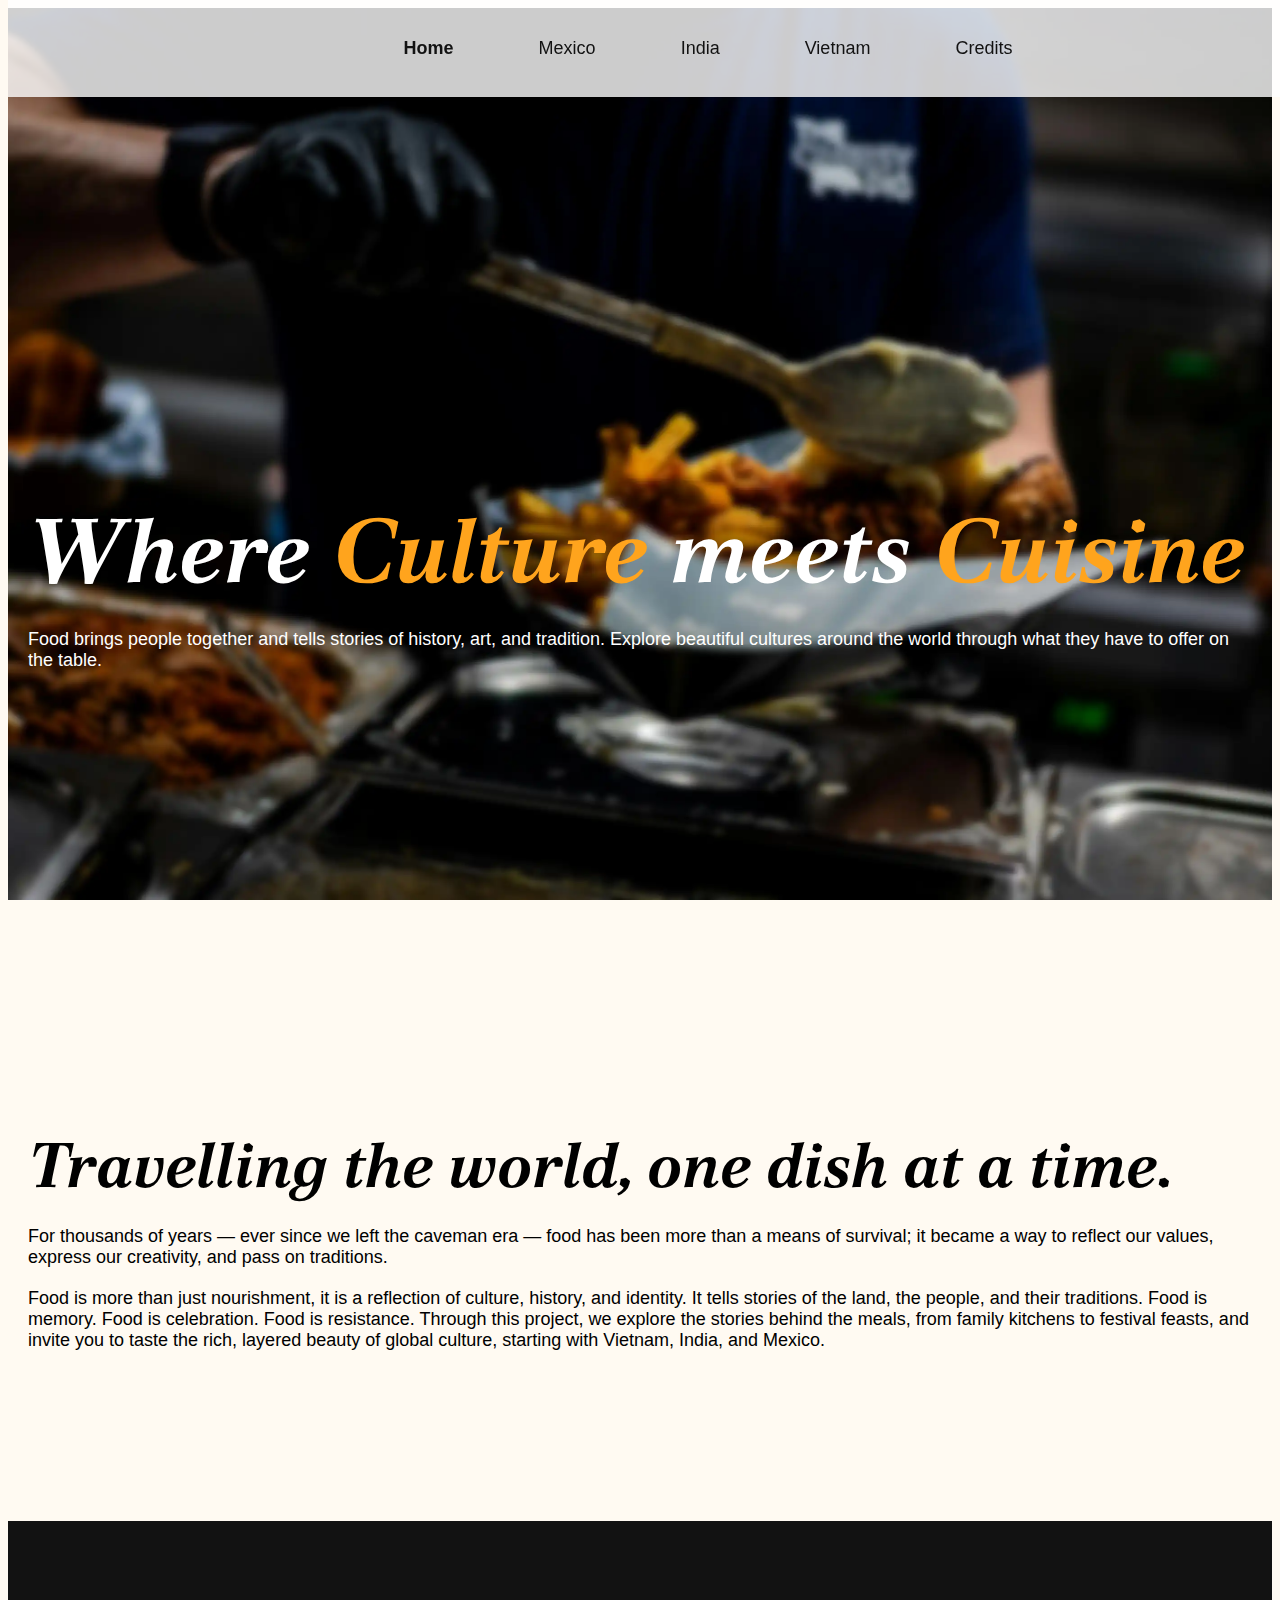
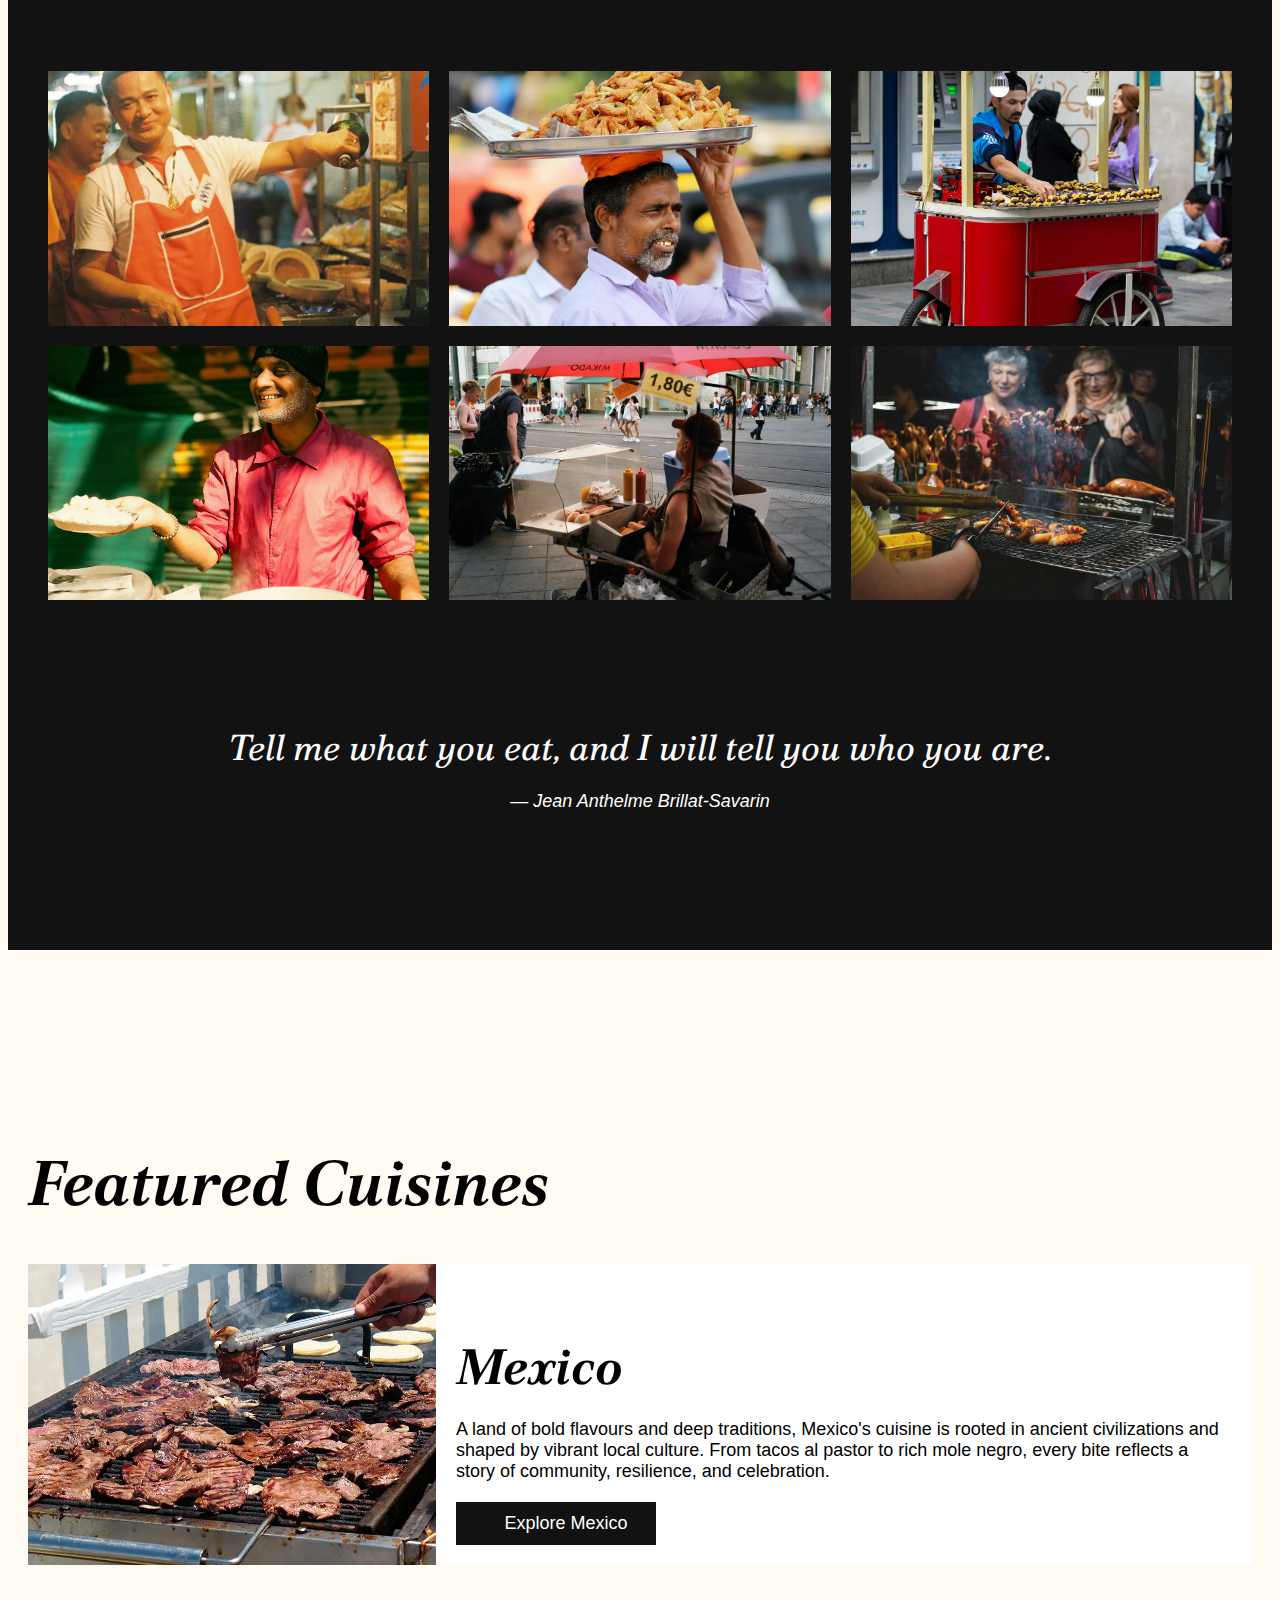
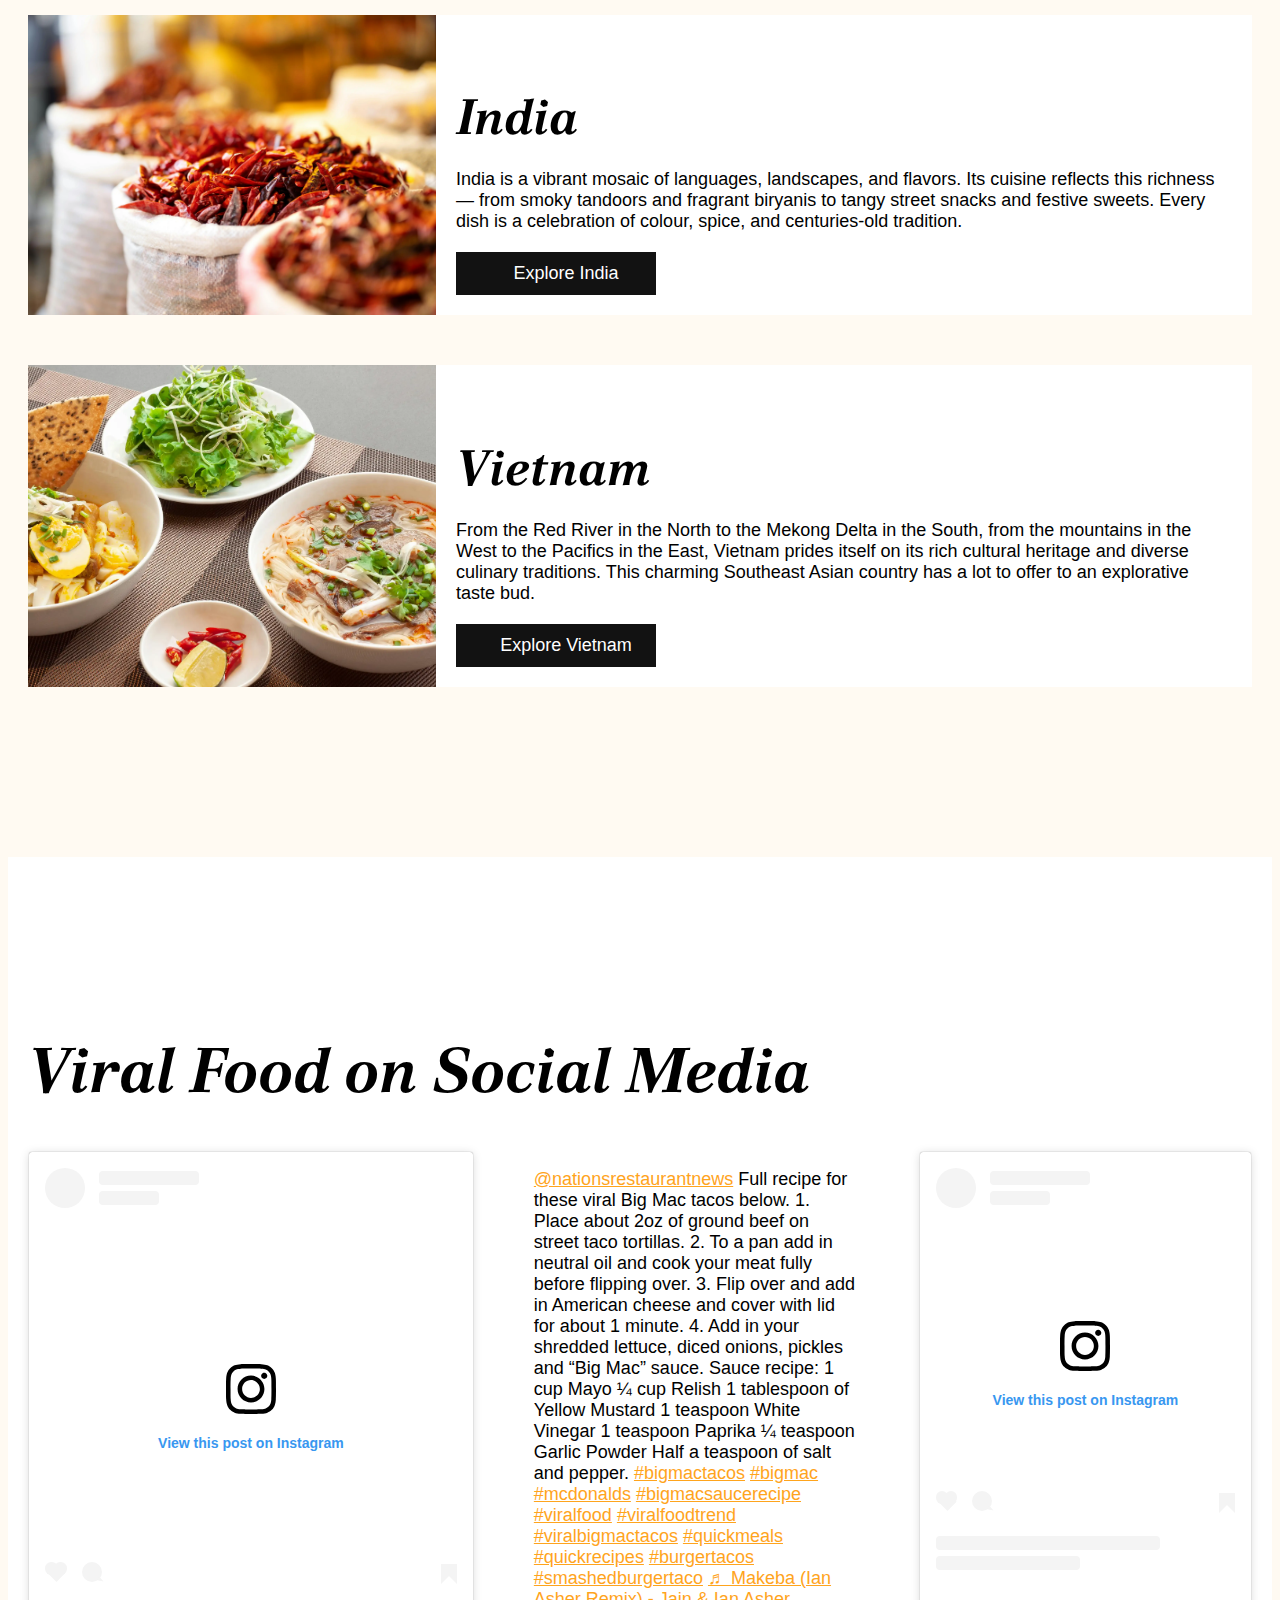
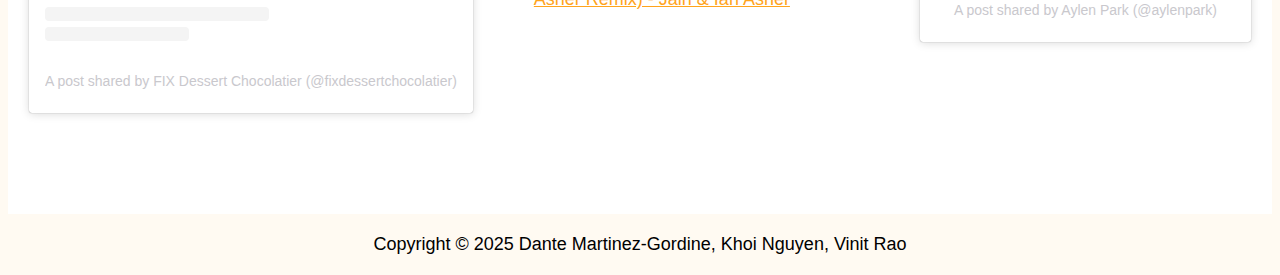
==== commit 97c9198f: "Merge branch 'main' of https://github.com/akhoinguyen/IMD1005B-WCMC" ====
--- a/index.html
+++ b/index.html
@@ -16,7 +16,7 @@
         rel="stylesheet">
 
     <link rel="icon" href="./images/icons/favicon.png" type="image/png">
-    <title>WCMC</title>
+    <title>Home</title>
 </head>
 
 <body>
@@ -356,9 +356,9 @@
 
     </main>
 
-    <footer>
-
-    </footer>
+    <footer class="">
+        <p class="text-center pad-lr-20">Copyright © 2025 Dante Martinez-Gordine, Khoi Nguyen, Vinit Rao</p>
+        </footer>
 
     <script async src="//www.instagram.com/embed.js"></script>
     <script async src="https://www.tiktok.com/embed.js"></script>
